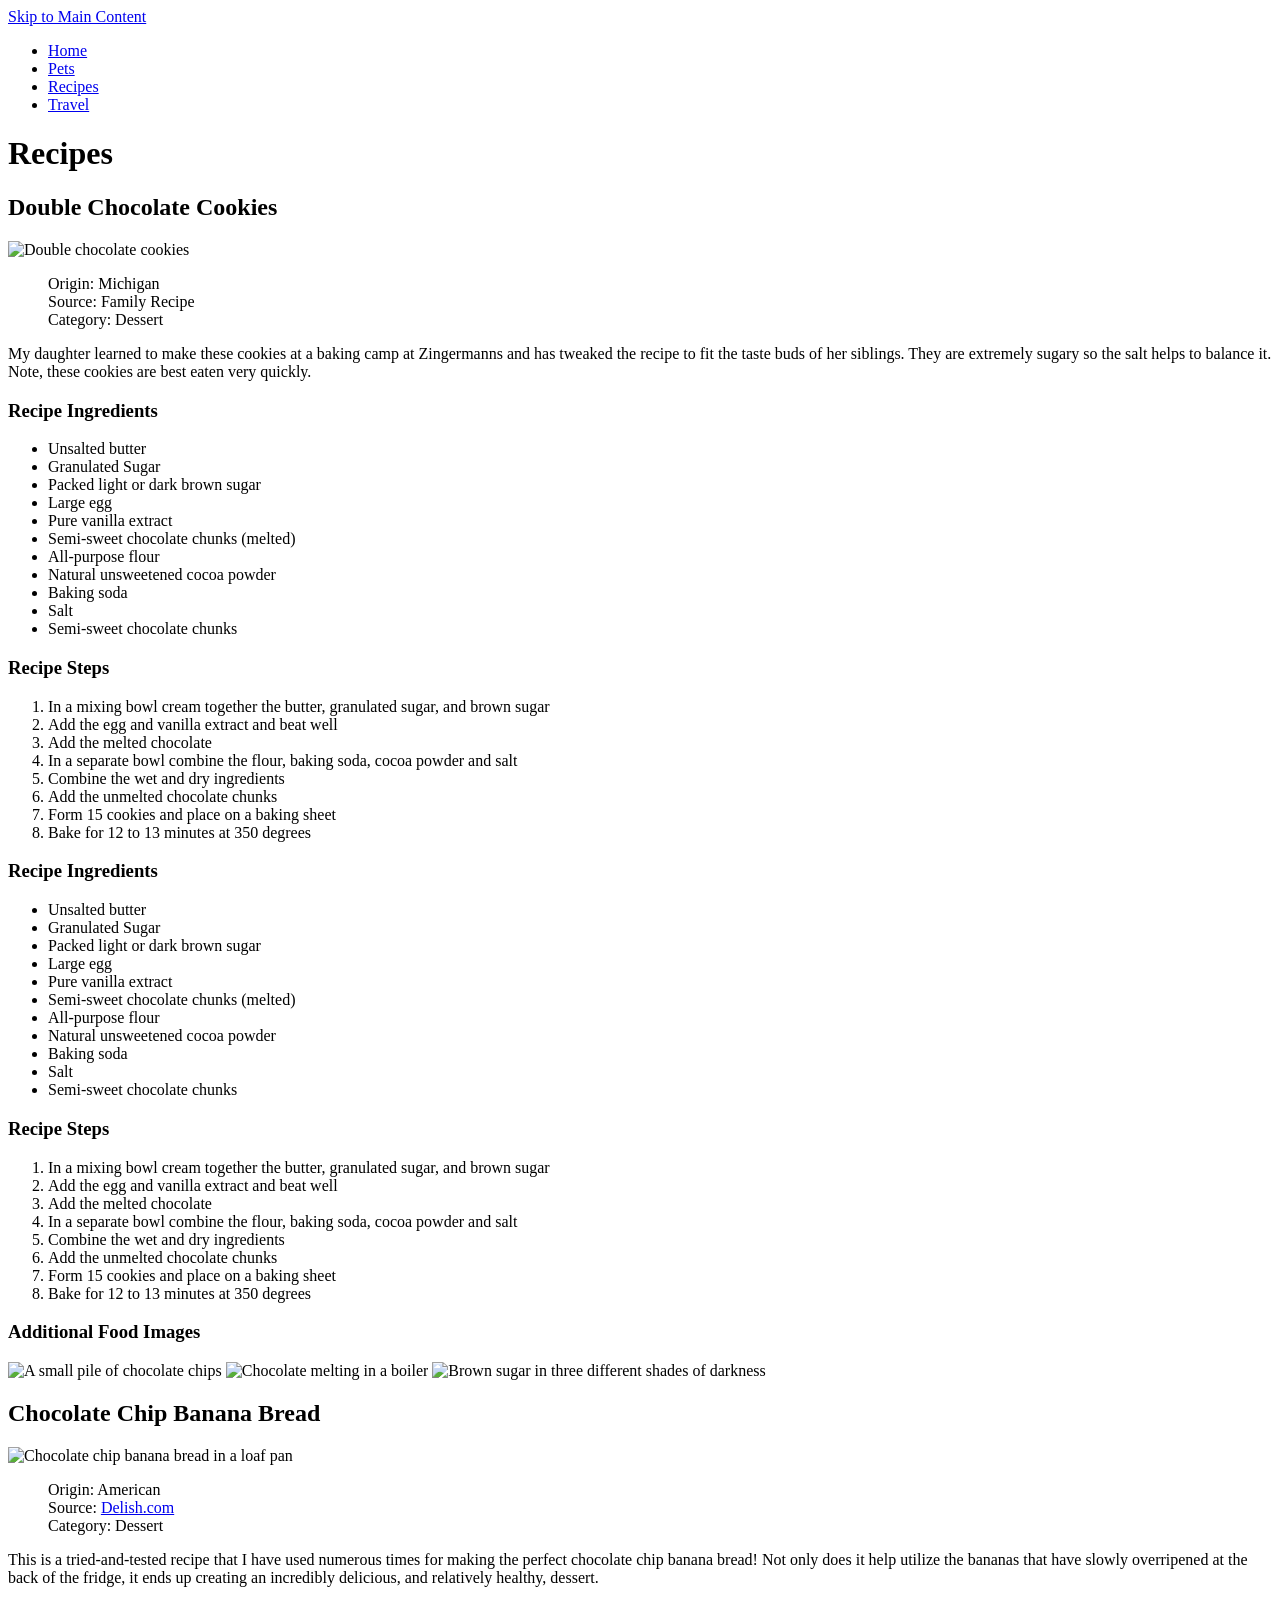
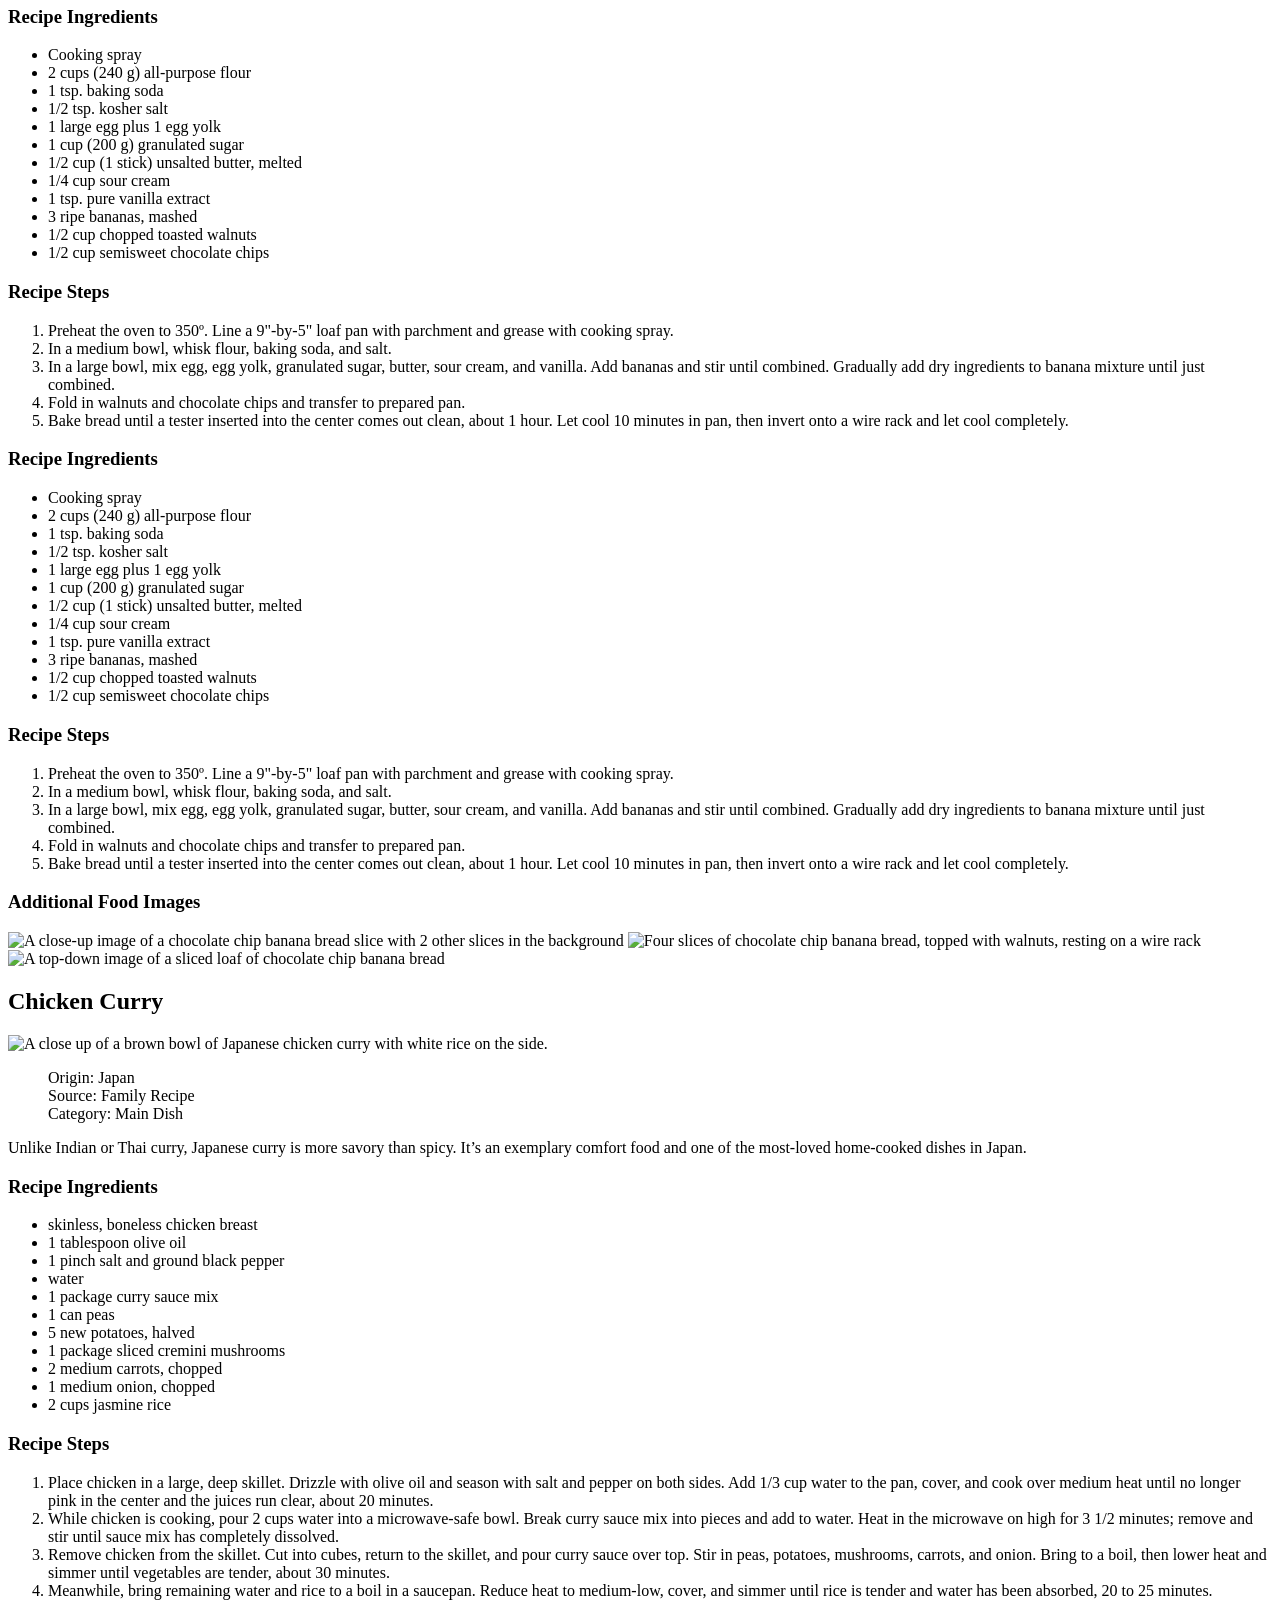
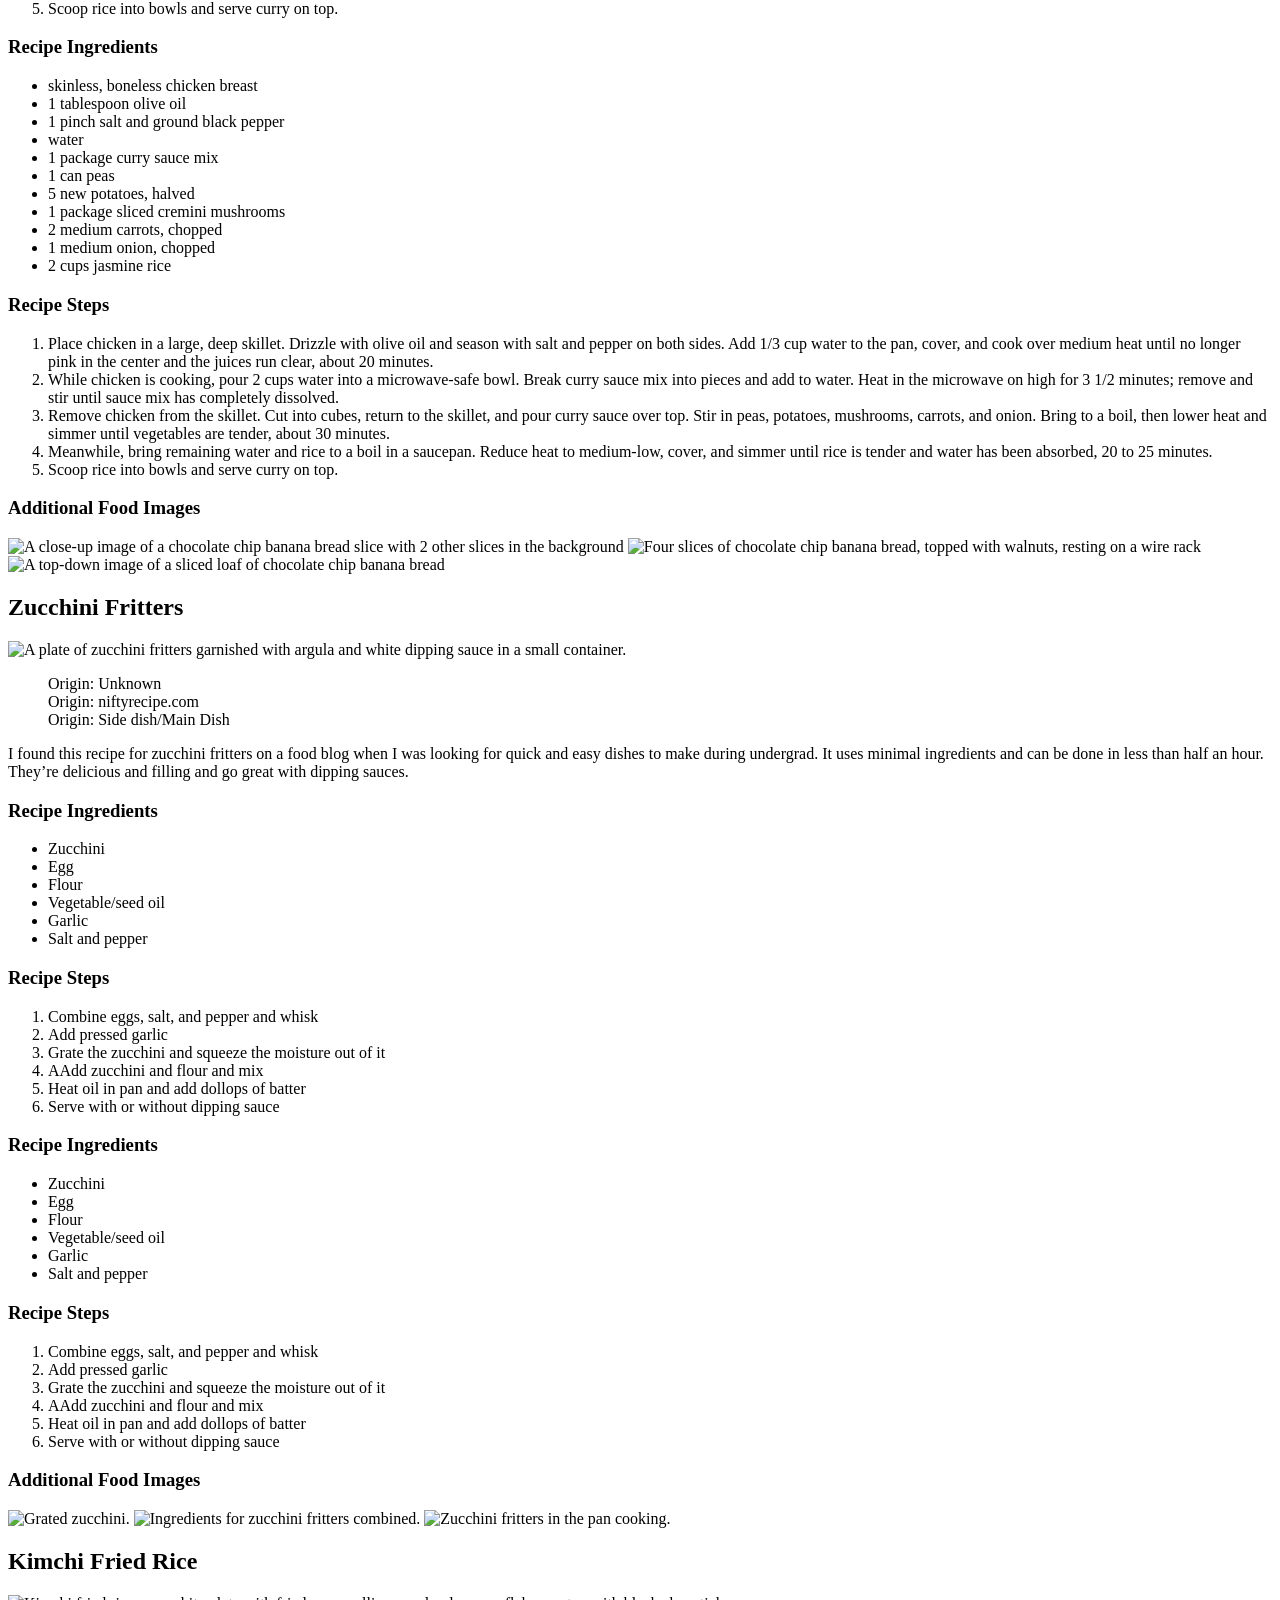
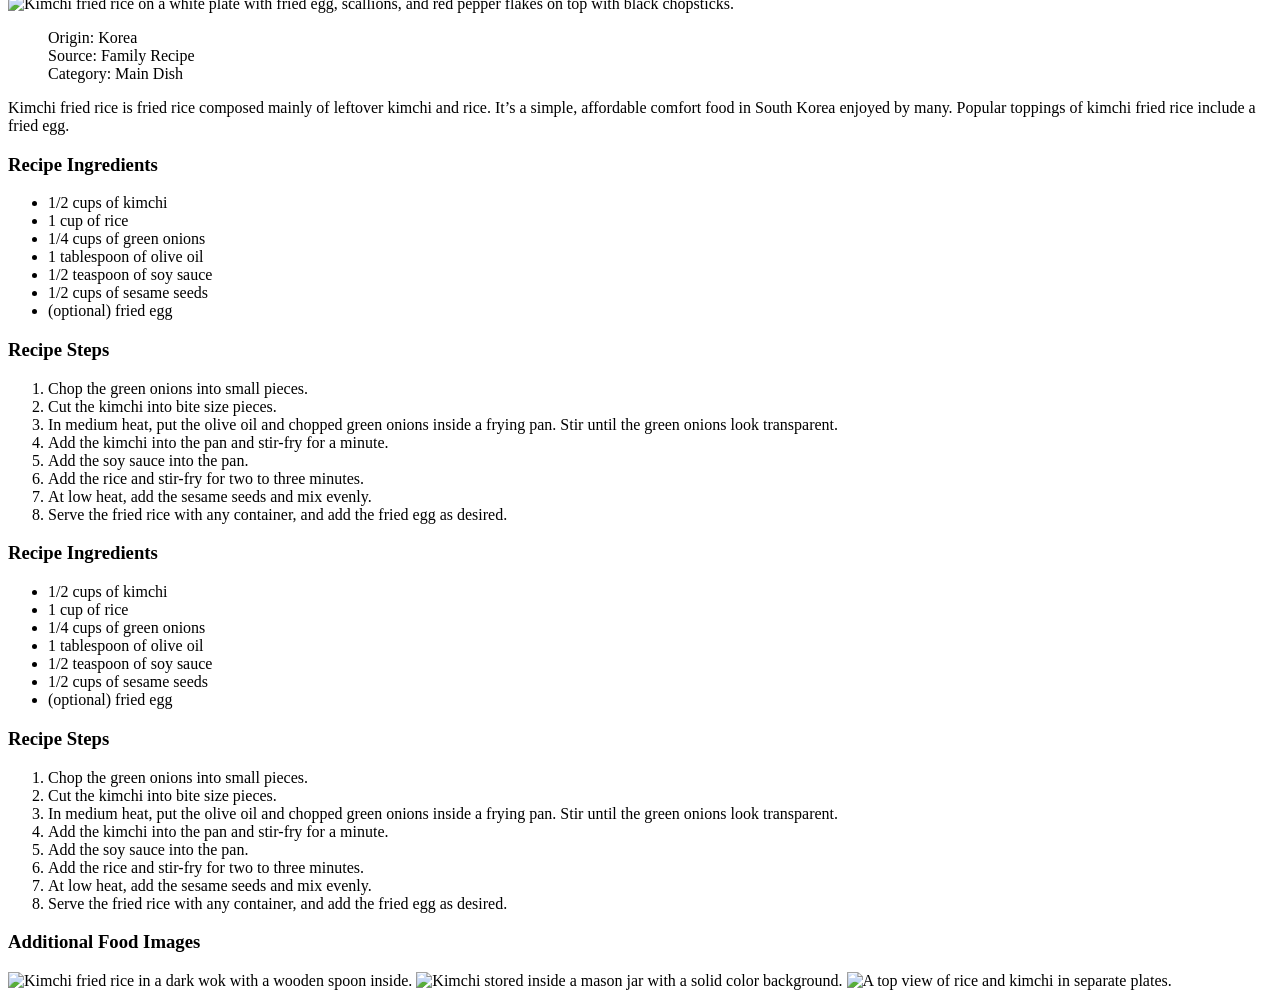
==== recipes.html @ 71171cfb "Add files via upload" ====
<!DOCTYPE html>
<html lang="en">
  <head>
    <meta charset="UTF-8" />
    <meta name="viewport" content="width=device-width, initial-scale=1.0" />
    <link rel="stylesheet" type="text/css" href="css/html5reset.css" />
    <link rel="stylesheet" type="text/css" href="css/style.css" />
    <title>Recipes</title>
  </head>
  <body>
    <header>
      <a href="#main-content" class="skip-link">Skip to Main Content</a>
      <nav>
        <ul>
          <li><a href="index.html">Home</a></li>
          <li><a href="pets.html">Pets</a></li>
          <li><a class="active" href="recipes.html">Recipes</a></li>
          <li><a href="travel.html">Travel</a></li>
        </ul>
      </nav>
      <h1>Recipes</h1>
    </header>

    <main id="main-content">
      <div>
        <h2>Double Chocolate Cookies</h2>
        <div class="about">
          <img
            class="center-image"
            src="images/double_chocolate_cookies.png"
            alt="Double chocolate cookies"
          />
          <ul class="food-about" style="list-style-type: none">
            <li><span class="bolded">Origin: </span> Michigan</li>
            <li><span class="bolded">Source: </span> Family Recipe</li>
            <li><span class="bolded">Category: </span> Dessert</li>
          </ul>
          <p>
            My daughter learned to make these cookies at a baking camp at
            Zingermanns and has tweaked the recipe to fit the taste buds of her
            siblings. They are extremely sugary so the salt helps to balance it.
            Note, these cookies are best eaten very quickly.
          </p>

          <div class="ingredients-desktop">
            <h3>Recipe Ingredients</h3>
            <ul class="ingredients">
              <li>Unsalted butter</li>
              <li>Granulated Sugar</li>
              <li>Packed light or dark brown sugar</li>
              <li>Large egg</li>
              <li>Pure vanilla extract</li>
              <li>Semi-sweet chocolate chunks (melted)</li>
              <li>All-purpose flour</li>
              <li>Natural unsweetened cocoa powder</li>
              <li>Baking soda</li>
              <li>Salt</li>
              <li>Semi-sweet chocolate chunks</li>
            </ul>
          </div>

          <div class="recipe-desktop">
            <h3>Recipe Steps</h3>
            <ol>
              <li>
                In a mixing bowl cream together the butter, granulated sugar,
                and brown sugar
              </li>
              <li>Add the egg and vanilla extract and beat well</li>
              <li>Add the melted chocolate</li>
              <li>
                In a separate bowl combine the flour, baking soda, cocoa powder
                and salt
              </li>
              <li>Combine the wet and dry ingredients</li>
              <li>Add the unmelted chocolate chunks</li>
              <li>Form 15 cookies and place on a baking sheet</li>
              <li>Bake for 12 to 13 minutes at 350 degrees</li>
            </ol>
          </div>
        </div>

        <div class="ingredients-mobile">
          <h3>Recipe Ingredients</h3>
          <ul class="ingredients">
            <li>Unsalted butter</li>
            <li>Granulated Sugar</li>
            <li>Packed light or dark brown sugar</li>
            <li>Large egg</li>
            <li>Pure vanilla extract</li>
            <li>Semi-sweet chocolate chunks (melted)</li>
            <li>All-purpose flour</li>
            <li>Natural unsweetened cocoa powder</li>
            <li>Baking soda</li>
            <li>Salt</li>
            <li>Semi-sweet chocolate chunks</li>
          </ul>
        </div>

        <div class="recipe-mobile">
          <h3>Recipe Steps</h3>
          <ol>
            <li>
              In a mixing bowl cream together the butter, granulated sugar, and
              brown sugar
            </li>
            <li>Add the egg and vanilla extract and beat well</li>
            <li>Add the melted chocolate</li>
            <li>
              In a separate bowl combine the flour, baking soda, cocoa powder
              and salt
            </li>
            <li>Combine the wet and dry ingredients</li>
            <li>Add the unmelted chocolate chunks</li>
            <li>Form 15 cookies and place on a baking sheet</li>
            <li>Bake for 12 to 13 minutes at 350 degrees</li>
          </ol>
        </div>

        <h3>Additional Food Images</h3>
        <div class="food-gallery" style="overflow-x: auto" tabindex="0">
          <img
            class="image-gallery"
            src="images/double_chocolate_chips.png"
            width="200"
            alt="A small pile of chocolate chips"
          />
          <img
            class="image-gallery"
            src="images/chocolate-d9ba778.webp"
            width="200"
            alt="Chocolate melting in a boiler"
          />
          <img
            class="image-gallery"
            src="images/Brown_sugar_examples.jpg"
            width="200"
            alt="Brown sugar in three different shades of darkness"
          />
        </div>
        <!-- Colleen van Lent -->
      </div>
      <div></div>
      <div></div>
      <div></div>
      <div></div>

      <div>
        <h2>Chocolate Chip Banana Bread</h2>
        <!-- <div class="f-about"> -->
        <div class="about">
          <img
            class="center-image"
            src="images/chocolate_chip_banana_bread.JPG"
            alt="Chocolate chip banana bread in a loaf pan"
          />
          <ul class="food-about" style="list-style-type: none">
            <li><span class="bolded">Origin:</span> American</li>
            <li>
              <span class="bolded">Source:</span>
              <a
                href="https://www.delish.com/cooking/recipe-ideas/a43369646/chocolate-chip-banana-bread-recipe/"
                >Delish.com</a
              >
            </li>
            <li><span class="bolded">Category:</span> Dessert</li>
          </ul>
          <p>
            This is a tried-and-tested recipe that I have used numerous times
            for making the perfect chocolate chip banana bread! Not only does it
            help utilize the bananas that have slowly overripened at the back of
            the fridge, it ends up creating an incredibly delicious, and
            relatively healthy, dessert.
          </p>
          <div class="ingredients-desktop">
            <h3>Recipe Ingredients</h3>
            <ul class="ingredients">
              <li>Cooking spray</li>
              <li>2 cups (240 g) all-purpose flour</li>
              <li>1 tsp. baking soda</li>
              <li>1/2 tsp. kosher salt</li>
              <li>1 large egg plus 1 egg yolk</li>
              <li>1 cup (200 g) granulated sugar</li>
              <li>1/2 cup (1 stick) unsalted butter, melted</li>
              <li>1/4 cup sour cream</li>
              <li>1 tsp. pure vanilla extract</li>
              <li>3 ripe bananas, mashed</li>
              <li>1/2 cup chopped toasted walnuts</li>
              <li>1/2 cup semisweet chocolate chips</li>
            </ul>
          </div>
          <div class="recipe-desktop">
            <h3>Recipe Steps</h3>
            <ol>
              <li>
                Preheat the oven to 350º. Line a 9"-by-5" loaf pan with
                parchment and grease with cooking spray.
              </li>
              <li>In a medium bowl, whisk flour, baking soda, and salt.</li>
              <li>
                In a large bowl, mix egg, egg yolk, granulated sugar, butter,
                sour cream, and vanilla. Add bananas and stir until combined.
                Gradually add dry ingredients to banana mixture until just
                combined.
              </li>
              <li>
                Fold in walnuts and chocolate chips and transfer to prepared
                pan.
              </li>
              <li>
                Bake bread until a tester inserted into the center comes out
                clean, about 1 hour. Let cool 10 minutes in pan, then invert
                onto a wire rack and let cool completely.
              </li>
            </ol>
          </div>
        </div>

        <div class="ingredients-mobile">
          <h3>Recipe Ingredients</h3>
          <ul class="ingredients">
            <li>Cooking spray</li>
            <li>2 cups (240 g) all-purpose flour</li>
            <li>1 tsp. baking soda</li>
            <li>1/2 tsp. kosher salt</li>
            <li>1 large egg plus 1 egg yolk</li>
            <li>1 cup (200 g) granulated sugar</li>
            <li>1/2 cup (1 stick) unsalted butter, melted</li>
            <li>1/4 cup sour cream</li>
            <li>1 tsp. pure vanilla extract</li>
            <li>3 ripe bananas, mashed</li>
            <li>1/2 cup chopped toasted walnuts</li>
            <li>1/2 cup semisweet chocolate chips</li>
          </ul>
        </div>

        <div class="recipe-mobile">
          <h3>Recipe Steps</h3>
          <ol>
            <li>
              Preheat the oven to 350º. Line a 9"-by-5" loaf pan with parchment
              and grease with cooking spray.
            </li>
            <li>In a medium bowl, whisk flour, baking soda, and salt.</li>
            <li>
              In a large bowl, mix egg, egg yolk, granulated sugar, butter, sour
              cream, and vanilla. Add bananas and stir until combined. Gradually
              add dry ingredients to banana mixture until just combined.
            </li>
            <li>
              Fold in walnuts and chocolate chips and transfer to prepared pan.
            </li>
            <li>
              Bake bread until a tester inserted into the center comes out
              clean, about 1 hour. Let cool 10 minutes in pan, then invert onto
              a wire rack and let cool completely.
            </li>
          </ol>
        </div>

        <h3>Additional Food Images</h3>
        <div class="food-gallery" style="overflow-x: auto" tabindex="0">
          <img
            class="image-gallery"
            src="images/Chocolate-Walnut-Banana-Bread-1.jpg"
            width="200"
            alt="A close-up image of a chocolate chip banana bread slice with 2 other slices in the background"
          />
          <img
            class="image-gallery"
            src="images/Chocolate-Chip-Banana-Bread-with-Walnuts-5.jpg"
            width="200"
            alt="Four slices of chocolate chip banana bread, topped with walnuts, resting on a wire rack"
          />
          <img
            class="image-gallery"
            src="images/fullsizeoutput_161-1617x2048.webp"
            width="200"
            alt="A top-down image of a sliced loaf of chocolate chip banana bread"
          />
        </div>
        <!-- Ibrahim Moazzam & Memuna Tariq -->
      </div>
      <div></div>
      <div></div>
      <div></div>
      <div></div>

      <div>
        <h2>Chicken Curry</h2>
        <!-- <div class="f-about"> -->
        <div class="about">
          <img
            class="center-image"
            src="images/Japanese_Chicken_Curry.jpg"
            width="400"
            alt="A close up of a brown bowl of Japanese chicken curry with white rice on the side."
          />
          <ul class="food-about" style="list-style-type: none">
            <li><span class="bolded">Origin: </span> Japan</li>
            <li><span class="bolded">Source: </span> Family Recipe</li>
            <li><span class="bolded">Category: </span> Main Dish</li>
          </ul>
          <p class="food-info">
            Unlike Indian or Thai curry, Japanese curry is more savory than
            spicy. It’s an exemplary comfort food and one of the most-loved
            home-cooked dishes in Japan.
          </p>
          <div class="ingredients-desktop">
            <h3>Recipe Ingredients</h3>
            <ul class="ingredients">
              <li>skinless, boneless chicken breast</li>
              <li>1 tablespoon olive oil</li>
              <li>1 pinch salt and ground black pepper</li>
              <li>water</li>
              <li>1 package curry sauce mix</li>
              <li>1 can peas</li>
              <li>5 new potatoes, halved</li>
              <li>1 package sliced cremini mushrooms</li>
              <li>2 medium carrots, chopped</li>
              <li>1 medium onion, chopped</li>
              <li>2 cups jasmine rice</li>
            </ul>
          </div>

          <div class="recipe-desktop">
            <h3>Recipe Steps</h3>
            <ol>
              <li>
                Place chicken in a large, deep skillet. Drizzle with olive oil
                and season with salt and pepper on both sides. Add 1/3 cup water
                to the pan, cover, and cook over medium heat until no longer
                pink in the center and the juices run clear, about 20 minutes.
              </li>
              <li>
                While chicken is cooking, pour 2 cups water into a
                microwave-safe bowl. Break curry sauce mix into pieces and add
                to water. Heat in the microwave on high for 3 1/2 minutes;
                remove and stir until sauce mix has completely dissolved.
              </li>
              <li>
                Remove chicken from the skillet. Cut into cubes, return to the
                skillet, and pour curry sauce over top. Stir in peas, potatoes,
                mushrooms, carrots, and onion. Bring to a boil, then lower heat
                and simmer until vegetables are tender, about 30 minutes.
              </li>
              <li>
                Meanwhile, bring remaining water and rice to a boil in a
                saucepan. Reduce heat to medium-low, cover, and simmer until
                rice is tender and water has been absorbed, 20 to 25 minutes.
              </li>
              <li>Scoop rice into bowls and serve curry on top.</li>
            </ol>
          </div>
        </div>

        <div class="ingredients-mobile">
          <h3>Recipe Ingredients</h3>
          <ul class="ingredients">
            <li>skinless, boneless chicken breast</li>
            <li>1 tablespoon olive oil</li>
            <li>1 pinch salt and ground black pepper</li>
            <li>water</li>
            <li>1 package curry sauce mix</li>
            <li>1 can peas</li>
            <li>5 new potatoes, halved</li>
            <li>1 package sliced cremini mushrooms</li>
            <li>2 medium carrots, chopped</li>
            <li>1 medium onion, chopped</li>
            <li>2 cups jasmine rice</li>
          </ul>
        </div>

        <div class="recipe-mobile">
          <h3>Recipe Steps</h3>
          <ol>
            <li>
              Place chicken in a large, deep skillet. Drizzle with olive oil and
              season with salt and pepper on both sides. Add 1/3 cup water to
              the pan, cover, and cook over medium heat until no longer pink in
              the center and the juices run clear, about 20 minutes.
            </li>
            <li>
              While chicken is cooking, pour 2 cups water into a microwave-safe
              bowl. Break curry sauce mix into pieces and add to water. Heat in
              the microwave on high for 3 1/2 minutes; remove and stir until
              sauce mix has completely dissolved.
            </li>
            <li>
              Remove chicken from the skillet. Cut into cubes, return to the
              skillet, and pour curry sauce over top. Stir in peas, potatoes,
              mushrooms, carrots, and onion. Bring to a boil, then lower heat
              and simmer until vegetables are tender, about 30 minutes.
            </li>
            <li>
              Meanwhile, bring remaining water and rice to a boil in a saucepan.
              Reduce heat to medium-low, cover, and simmer until rice is tender
              and water has been absorbed, 20 to 25 minutes.
            </li>
            <li>Scoop rice into bowls and serve curry on top.</li>
          </ol>
        </div>

        <h3>Additional Food Images</h3>
        <div class="food-gallery" style="overflow-x: auto" tabindex="0">
          <img
            class="image-gallery"
            src="images/curry_sauce.jpeg"
            width="200"
            alt="A close-up image of a chocolate chip banana bread slice with 2 other slices in the background"
          />
          <img
            class="image-gallery"
            src="images/raw_chicken_breast.jpeg"
            width="200"
            alt="Four slices of chocolate chip banana bread, topped with walnuts, resting on a wire rack"
          />
          <img
            class="image-gallery"
            src="images/rice.jpeg"
            width="200"
            alt="A top-down image of a sliced loaf of chocolate chip banana bread"
          />
        </div>
        <!-- Zhehong Wu -->
      </div>
      <div></div>
      <div></div>
      <div></div>
      <div></div>

      <div>
        <h2>Zucchini Fritters</h2>
        <div class="about">
          <img
            class="center-image"
            src="images/Zucchini_fritters_1.jpeg"
            width="400"
            alt="A plate of zucchini fritters garnished with argula and white dipping sauce in a small container."
          />
          <ul class="food-about" style="list-style-type: none">
            <li><span class="bolded">Origin: </span> Unknown</li>
            <li><span class="bolded">Origin: </span> niftyrecipe.com</li>
            <li><span class="bolded">Origin: </span> Side dish/Main Dish</li>
          </ul>
          <p>
            I found this recipe for zucchini fritters on a food blog when I was
            looking for quick and easy dishes to make during undergrad. It uses
            minimal ingredients and can be done in less than half an hour.
            They’re delicious and filling and go great with dipping sauces.
          </p>

          <div class="ingredients-desktop">
            <h3>Recipe Ingredients</h3>
            <ul class="ingredients">
              <li>Zucchini</li>
              <li>Egg</li>
              <li>Flour</li>
              <li>Vegetable/seed oil</li>
              <li>Garlic</li>
              <li>Salt and pepper</li>
            </ul>
          </div>
          <div>
            <div class="recipe-desktop">
              <h3>Recipe Steps</h3>
              <ol>
                <li>Combine eggs, salt, and pepper and whisk</li>
                <li>Add pressed garlic</li>
                <li>Grate the zucchini and squeeze the moisture out of it</li>
                <li>AAdd zucchini and flour and mix</li>
                <li>Heat oil in pan and add dollops of batter</li>
                <li>Serve with or without dipping sauce</li>
              </ol>
            </div>
          </div>
        </div>
        <div class="ingredients-mobile">
          <h3>Recipe Ingredients</h3>
          <ul class="ingredients">
            <li>Zucchini</li>
            <li>Egg</li>
            <li>Flour</li>
            <li>Vegetable/seed oil</li>
            <li>Garlic</li>
            <li>Salt and pepper</li>
          </ul>
        </div>
        <div class="recipe-mobile">
          <h3>Recipe Steps</h3>
          <ol>
            <li>Combine eggs, salt, and pepper and whisk</li>
            <li>Add pressed garlic</li>
            <li>Grate the zucchini and squeeze the moisture out of it</li>
            <li>AAdd zucchini and flour and mix</li>
            <li>Heat oil in pan and add dollops of batter</li>
            <li>Serve with or without dipping sauce</li>
          </ol>
        </div>
        <h3>Additional Food Images</h3>
        <div class="food-gallery" style="overflow-x: auto" tabindex="0">
          <img
            class="image-gallery"
            src="images/Zucchini_fritters_2.jpeg"
            width="200"
            alt="Grated zucchini."
          />
          <img
            class="image-gallery"
            src="images/Zucchini_fritters_3.jpeg"
            width="200"
            alt="Ingredients for zucchini fritters combined."
          />
          <img
            class="image-gallery"
            src="images/Zucchini_fritters_4.jpg"
            width="200"
            alt="Zucchini fritters in the pan cooking."
          />
        </div>
        <!-- Nicole Choi -->
      </div>
      <div></div>
      <div></div>
      <div></div>
      <div></div>

      <div>
        <h2>Kimchi Fried Rice</h2>
        <div class="about">
          <img
            class="center-image"
            src="images/Kimchi-Fried-Rice-Recipe4.jpg"
            width="400"
            alt="Kimchi fried rice on a white plate with fried egg, scallions, and red pepper flakes on top with black chopsticks."
          />
          <ul class="food-about" style="list-style-type: none">
            <li><span class="bolded">Origin:</span> Korea</li>
            <li><span class="bolded">Source: </span> Family Recipe</li>
            <li><span class="bolded">Category: </span> Main Dish</li>
          </ul>
          <p>
            Kimchi fried rice is fried rice composed mainly of leftover kimchi
            and rice. It’s a simple, affordable comfort food in South Korea
            enjoyed by many. Popular toppings of kimchi fried rice include a
            fried egg.
          </p>
          <!-- <div class="about"> -->
          <div class="ingredients-desktop">
            <h3>Recipe Ingredients</h3>
            <ul class="ingredients">
              <li>1/2 cups of kimchi</li>
              <li>1 cup of rice</li>
              <li>1/4 cups of green onions</li>
              <li>1 tablespoon of olive oil</li>
              <li>1/2 teaspoon of soy sauce</li>
              <li>1/2 cups of sesame seeds</li>
              <li>(optional) fried egg</li>
            </ul>
          </div>
          <div class="recipe-desktop">
            <h3>Recipe Steps</h3>
            <ol>
              <li>Chop the green onions into small pieces.</li>
              <li>Cut the kimchi into bite size pieces.</li>
              <li>
                In medium heat, put the olive oil and chopped green onions
                inside a frying pan. Stir until the green onions look
                transparent.
              </li>
              <li>Add the kimchi into the pan and stir-fry for a minute.</li>
              <li>Add the soy sauce into the pan.</li>
              <li>Add the rice and stir-fry for two to three minutes.</li>
              <li>At low heat, add the sesame seeds and mix evenly.</li>
              <li>
                Serve the fried rice with any container, and add the fried egg
                as desired.
              </li>
            </ol>
          </div>
          <!-- </div> -->
        </div>
        <div class="ingredients-mobile">
          <h3>Recipe Ingredients</h3>
          <ul class="ingredients">
            <li>1/2 cups of kimchi</li>
            <li>1 cup of rice</li>
            <li>1/4 cups of green onions</li>
            <li>1 tablespoon of olive oil</li>
            <li>1/2 teaspoon of soy sauce</li>
            <li>1/2 cups of sesame seeds</li>
            <li>(optional) fried egg</li>
          </ul>
        </div>
        <div class="recipe-mobile">
          <h3>Recipe Steps</h3>
          <ol>
            <li>Chop the green onions into small pieces.</li>
            <li>Cut the kimchi into bite size pieces.</li>
            <li>
              In medium heat, put the olive oil and chopped green onions inside
              a frying pan. Stir until the green onions look transparent.
            </li>
            <li>Add the kimchi into the pan and stir-fry for a minute.</li>
            <li>Add the soy sauce into the pan.</li>
            <li>Add the rice and stir-fry for two to three minutes.</li>
            <li>At low heat, add the sesame seeds and mix evenly.</li>
            <li>
              Serve the fried rice with any container, and add the fried egg as
              desired.
            </li>
          </ol>
        </div>

        <h3>Additional Food Images</h3>
        <div class="food-gallery" style="overflow-x: auto" tabindex="0">
          <img
            class="image-gallery"
            src="images/Kimchi-Fried-Rice-STEP3.jpg"
            width="400"
            alt="Kimchi fried rice in a dark wok with a wooden spoon inside."
          />
          <img
            class="image-gallery"
            src="images/how-to-make-kimchi-281.webp"
            width="400"
            alt="Kimchi stored inside a mason jar with a solid color background."
          />
          <img
            class="image-gallery"
            src="images/kimchi-is-usually-served-with-rice-1681750628.jpg"
            width="400"
            alt="A top view of rice and kimchi in separate plates."
          />
        </div>
        <!-- Nicole Choi -->
      </div>
      <div></div>
      <div></div>
      <div></div>
      <div></div>
    </main>
  </body>
</html>
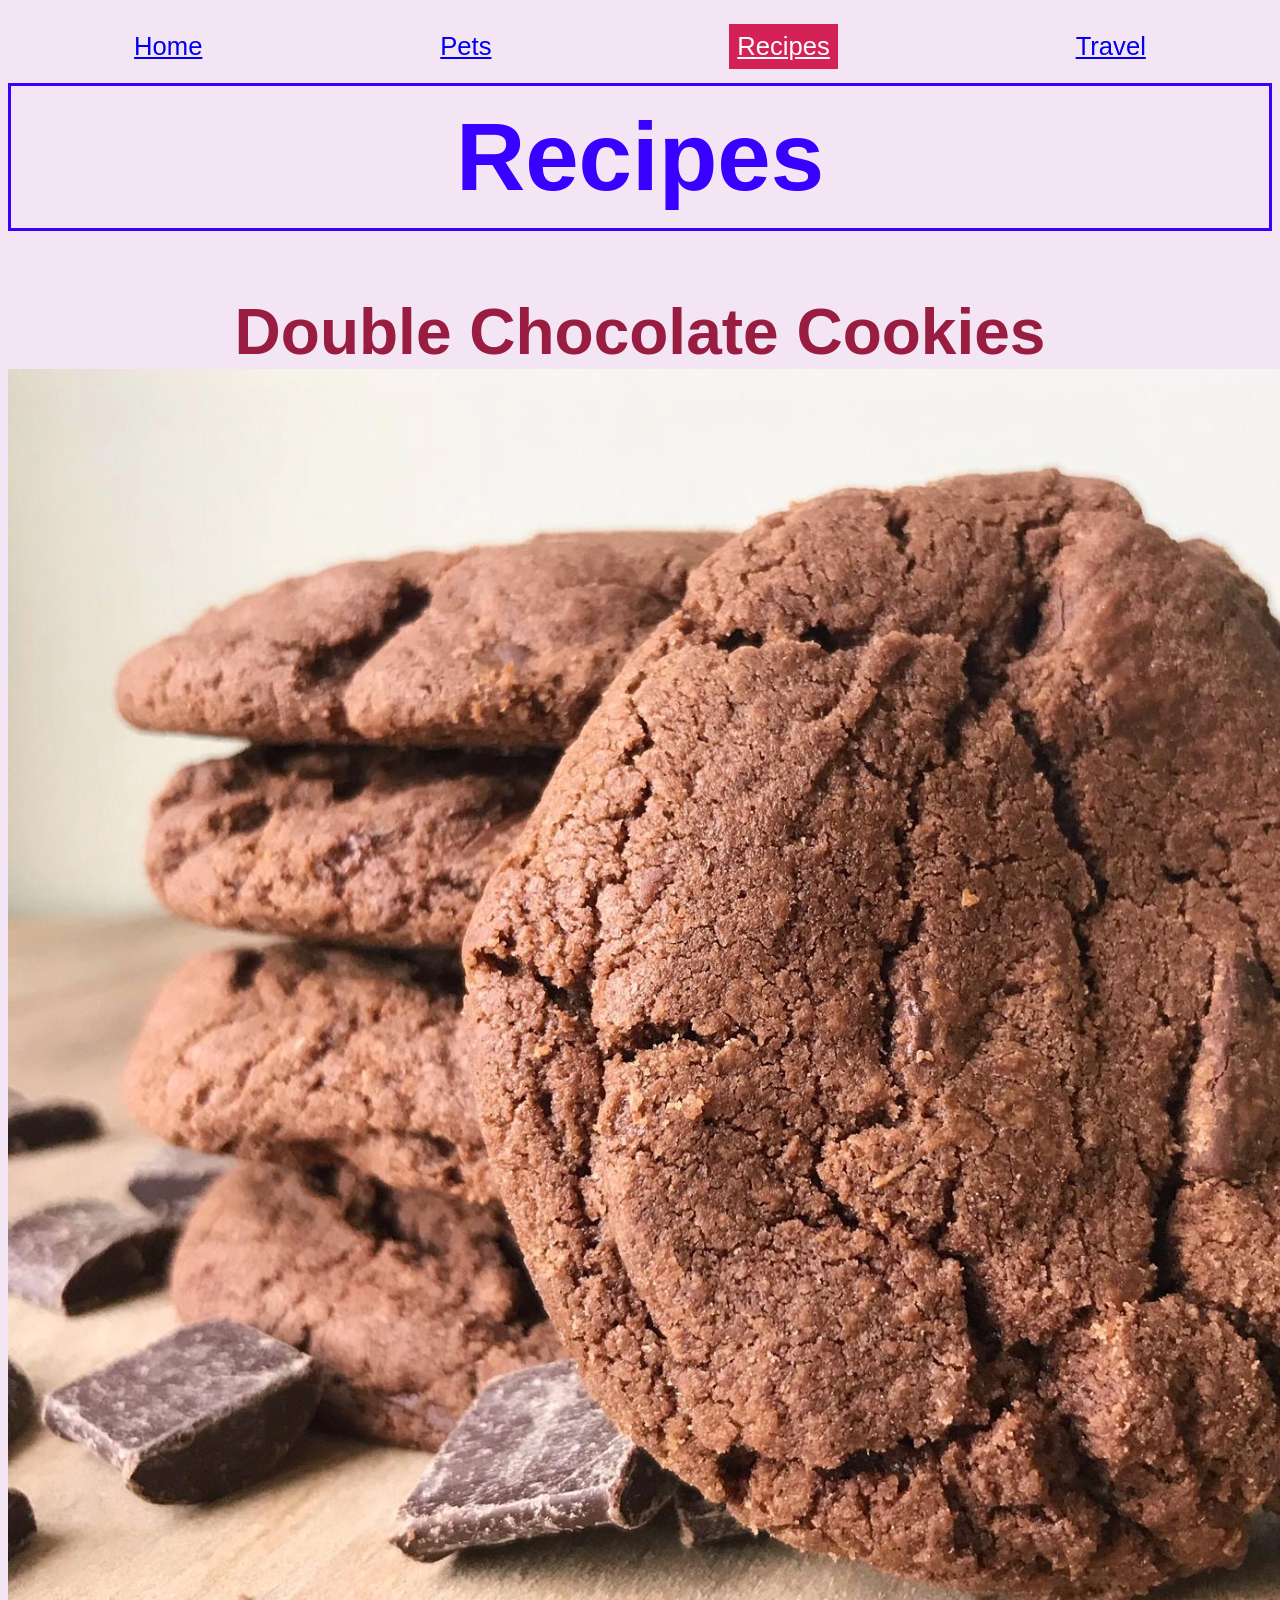
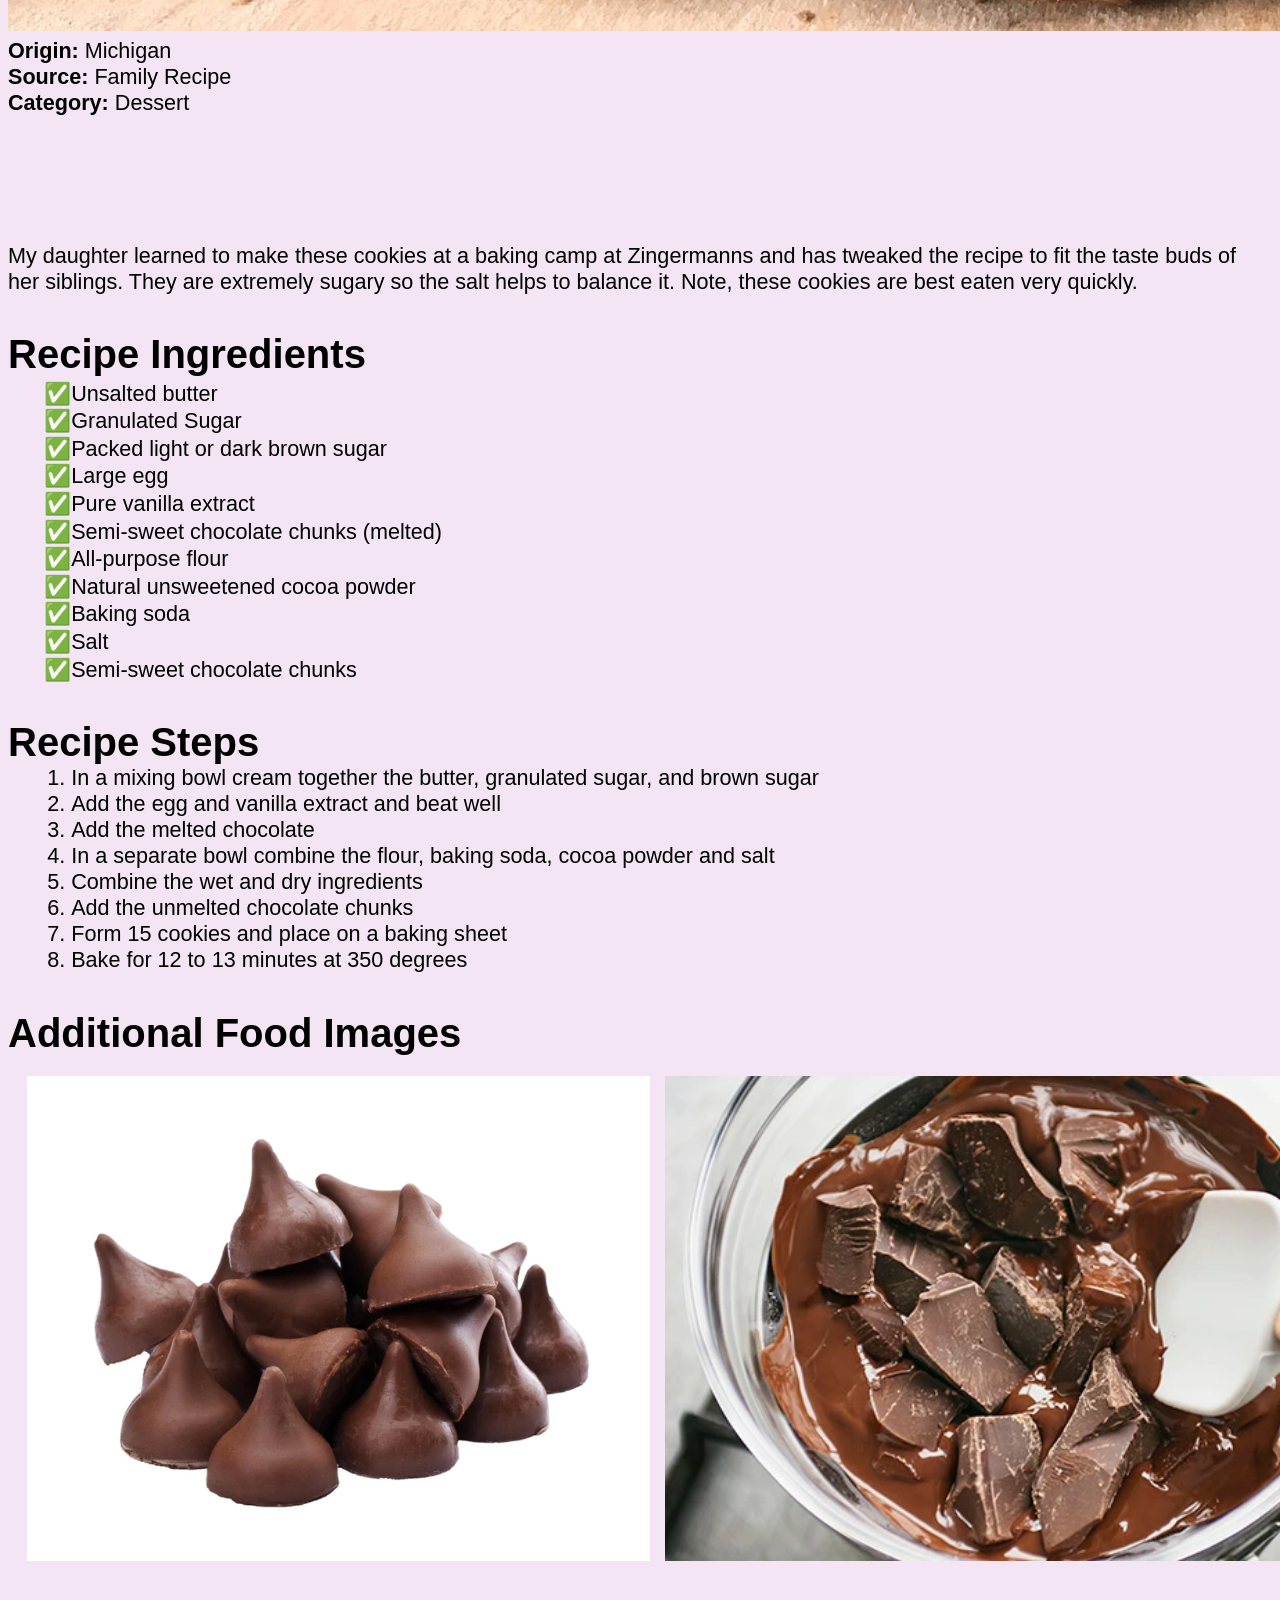
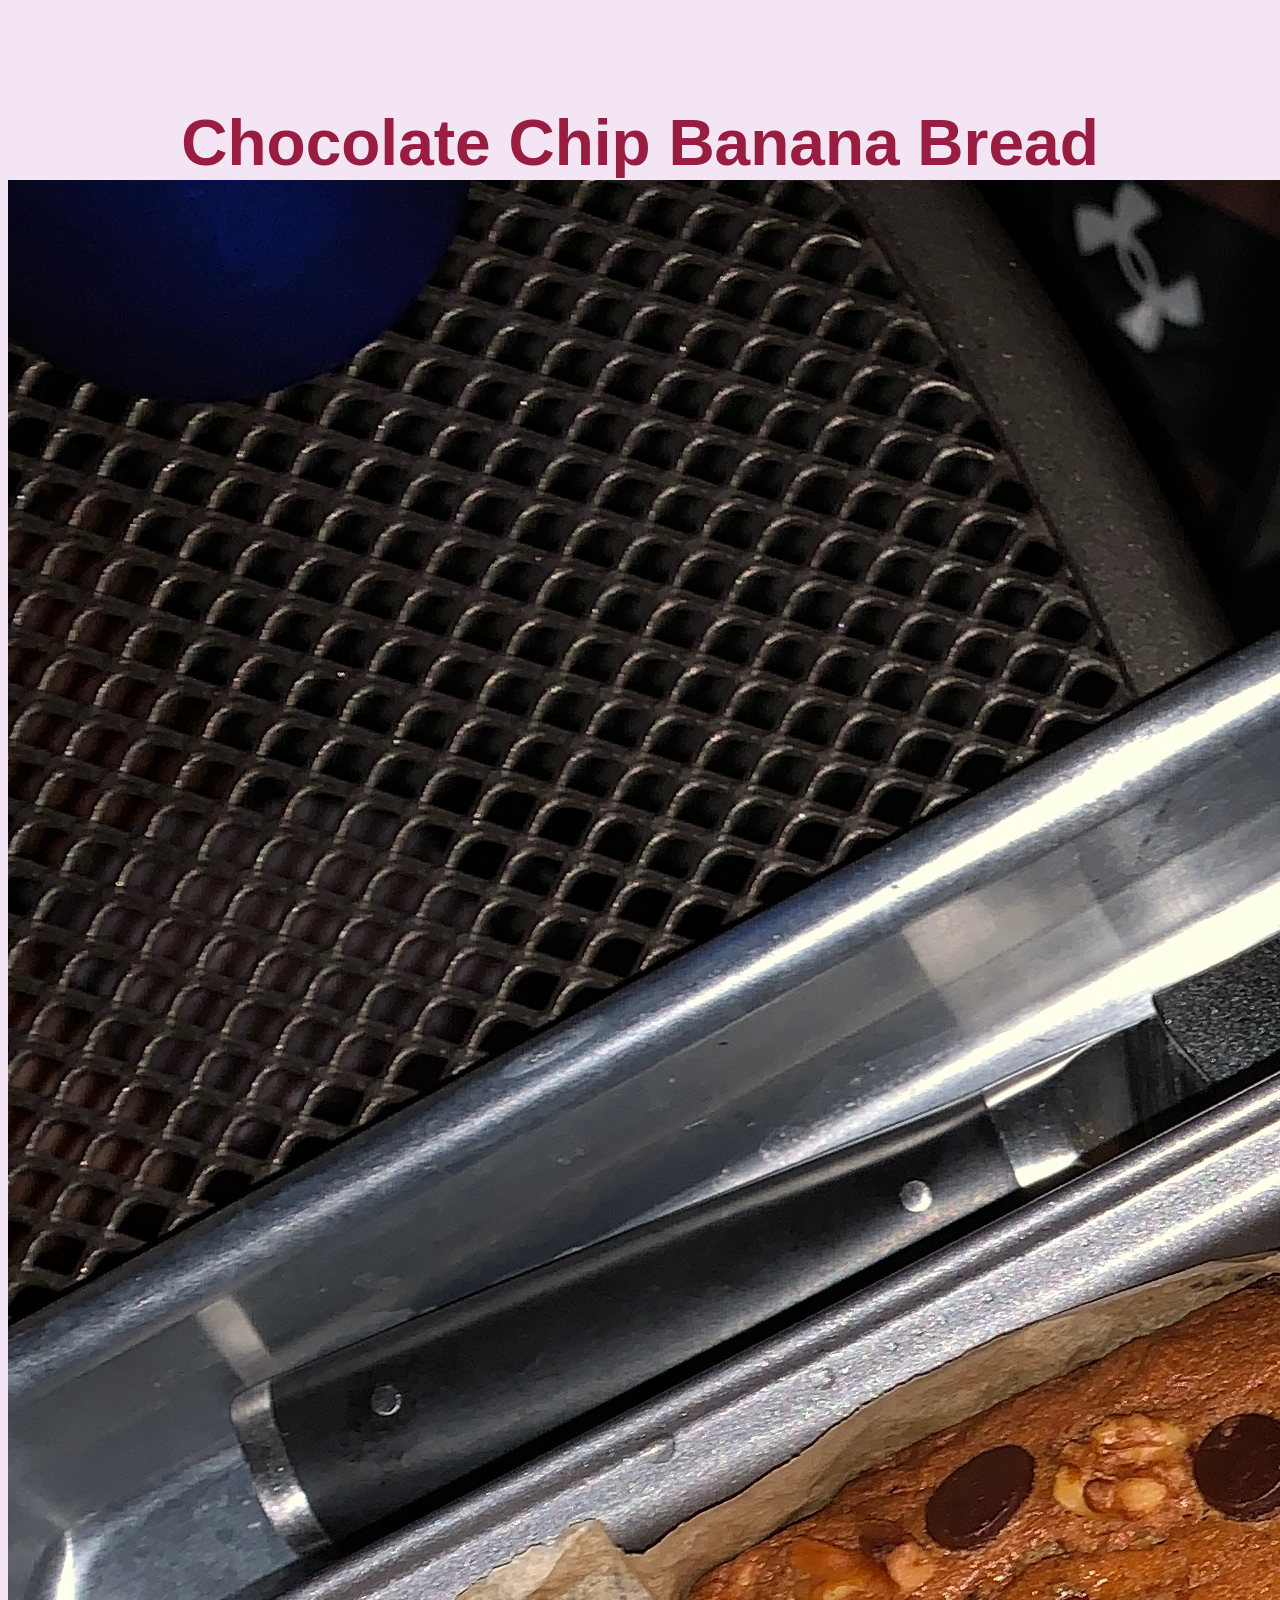
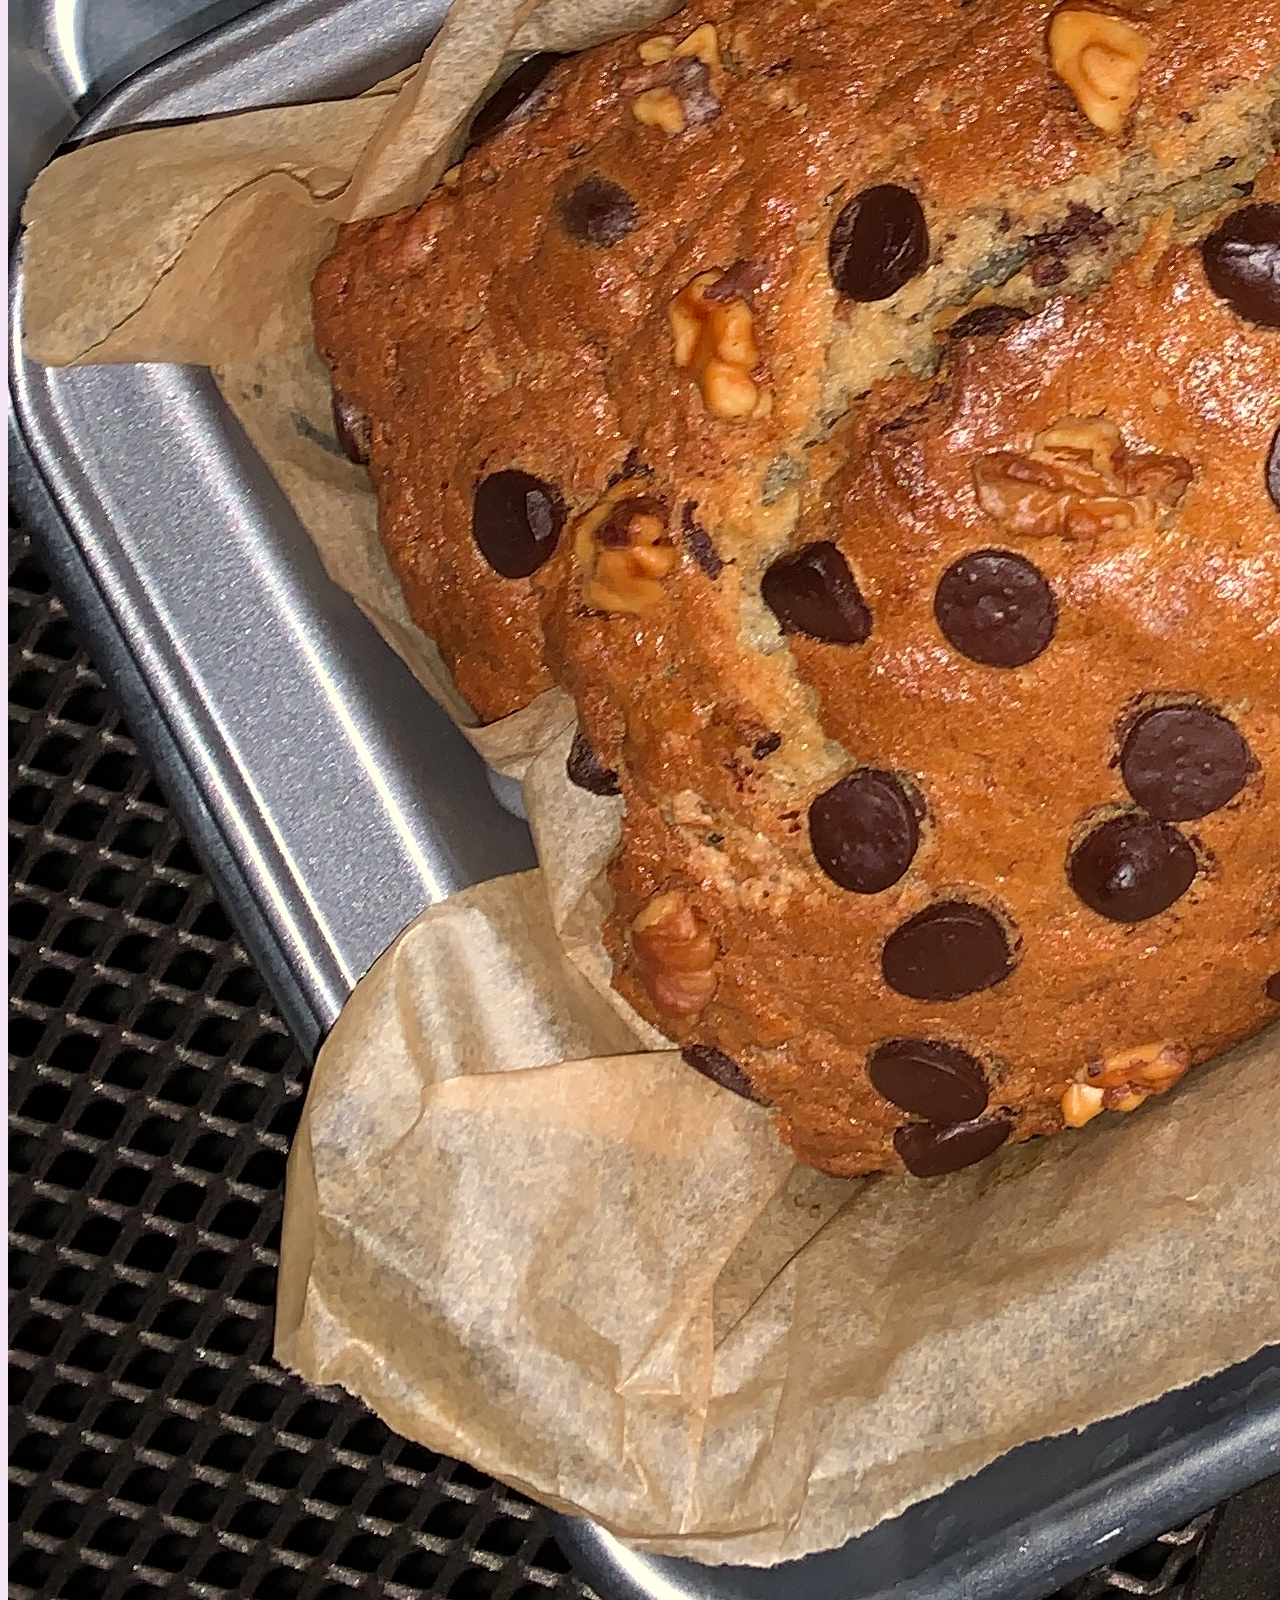
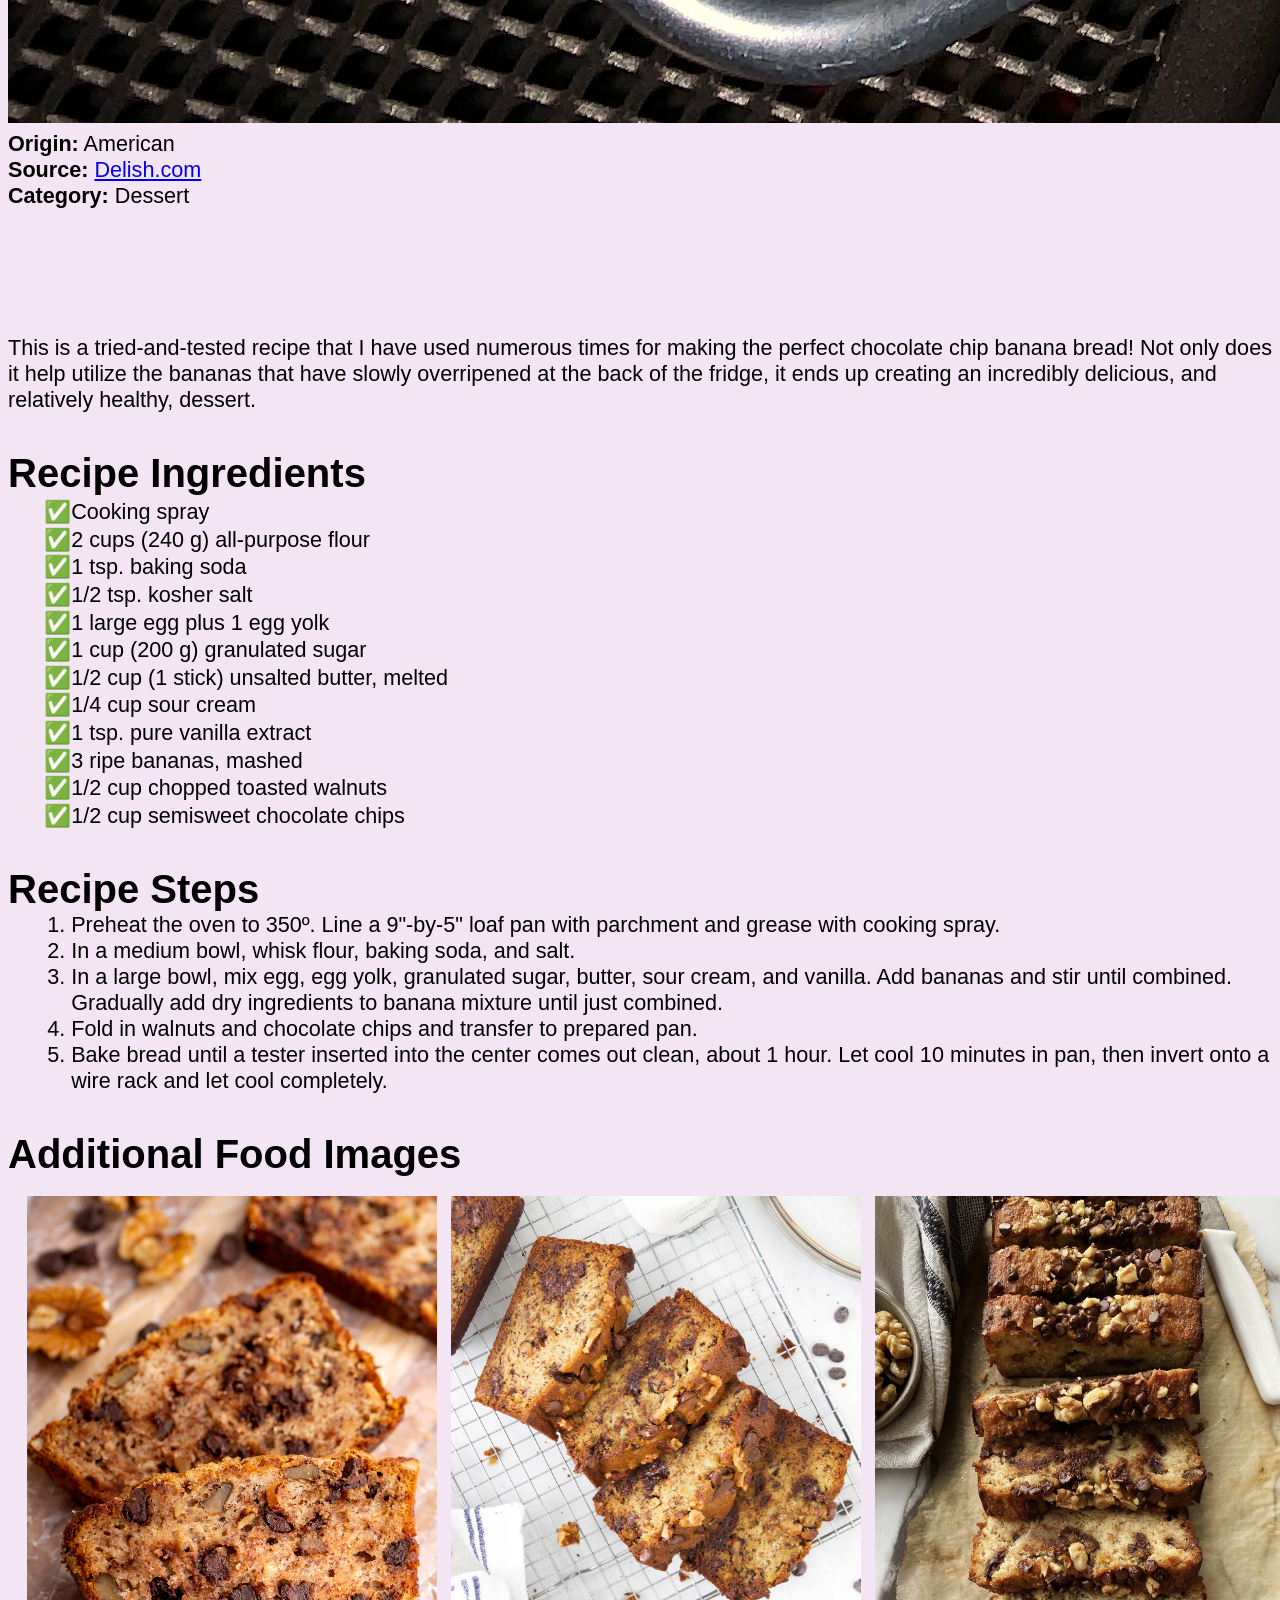
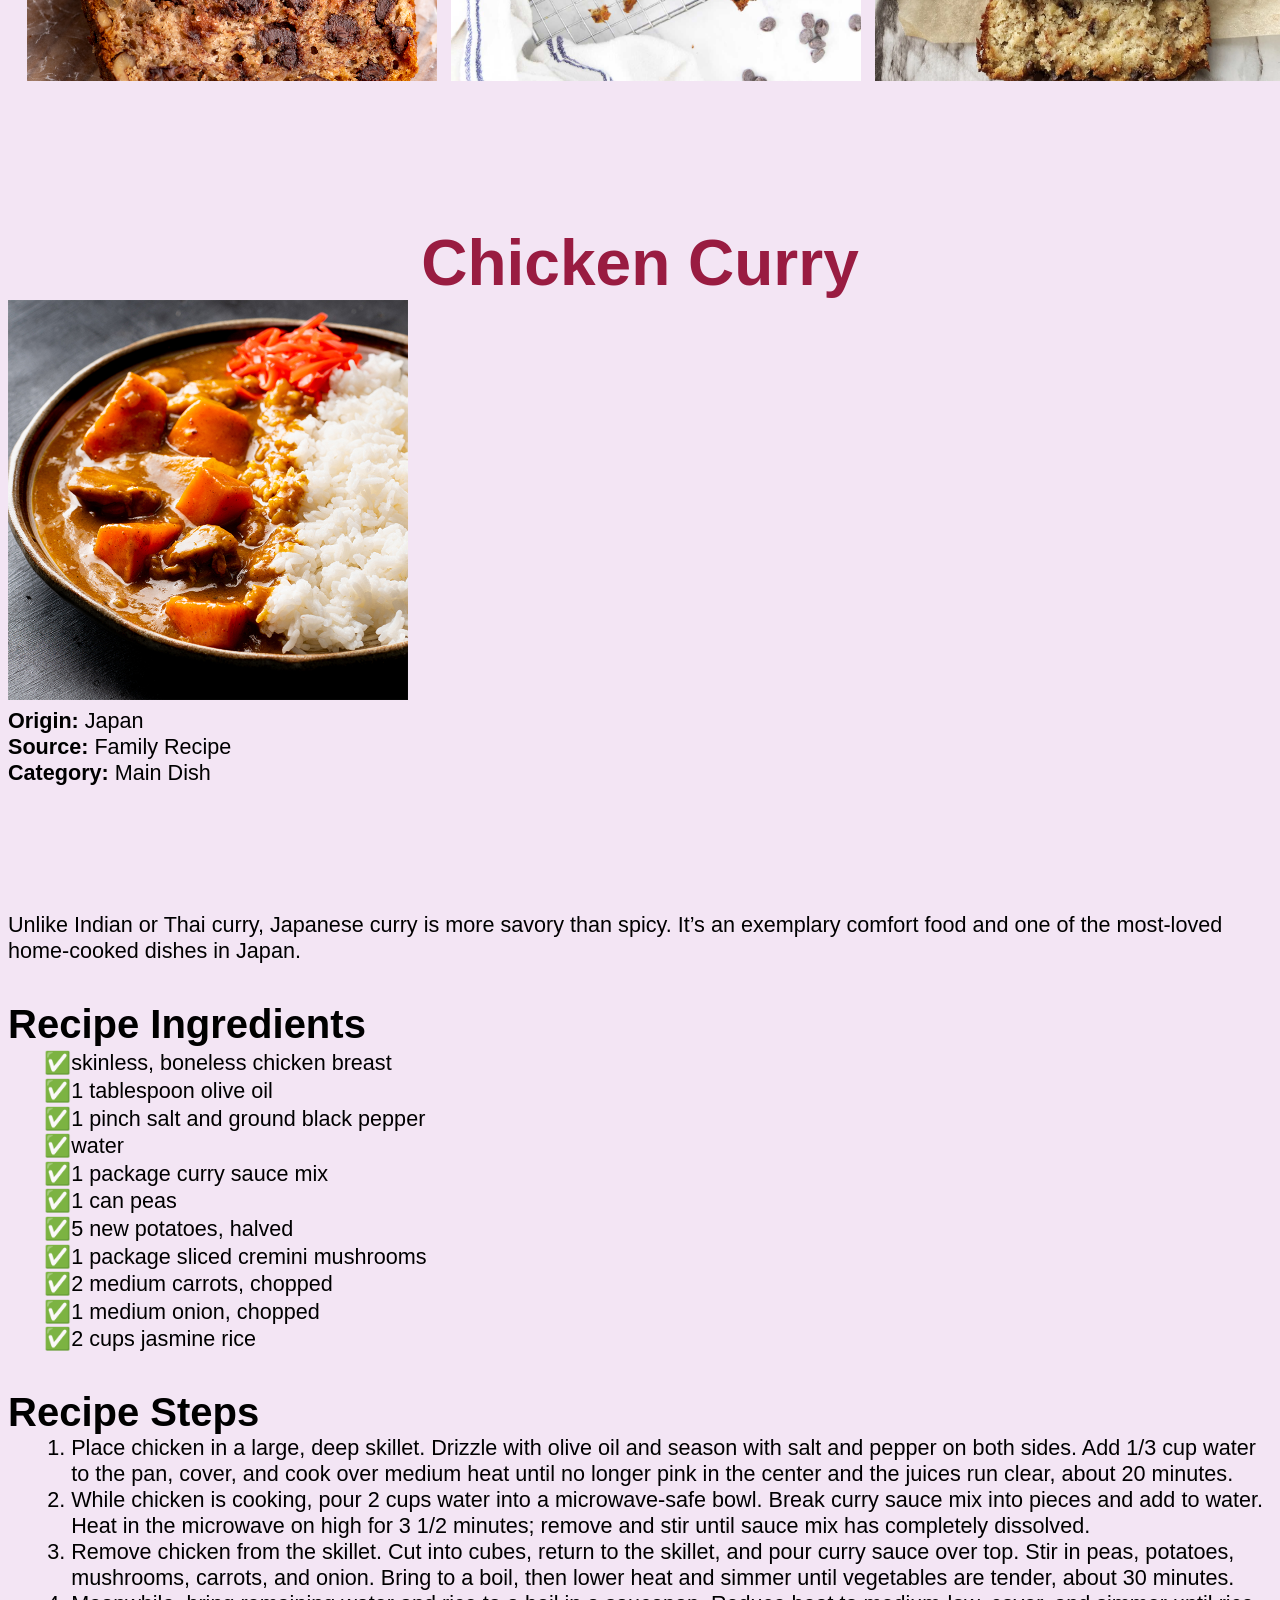
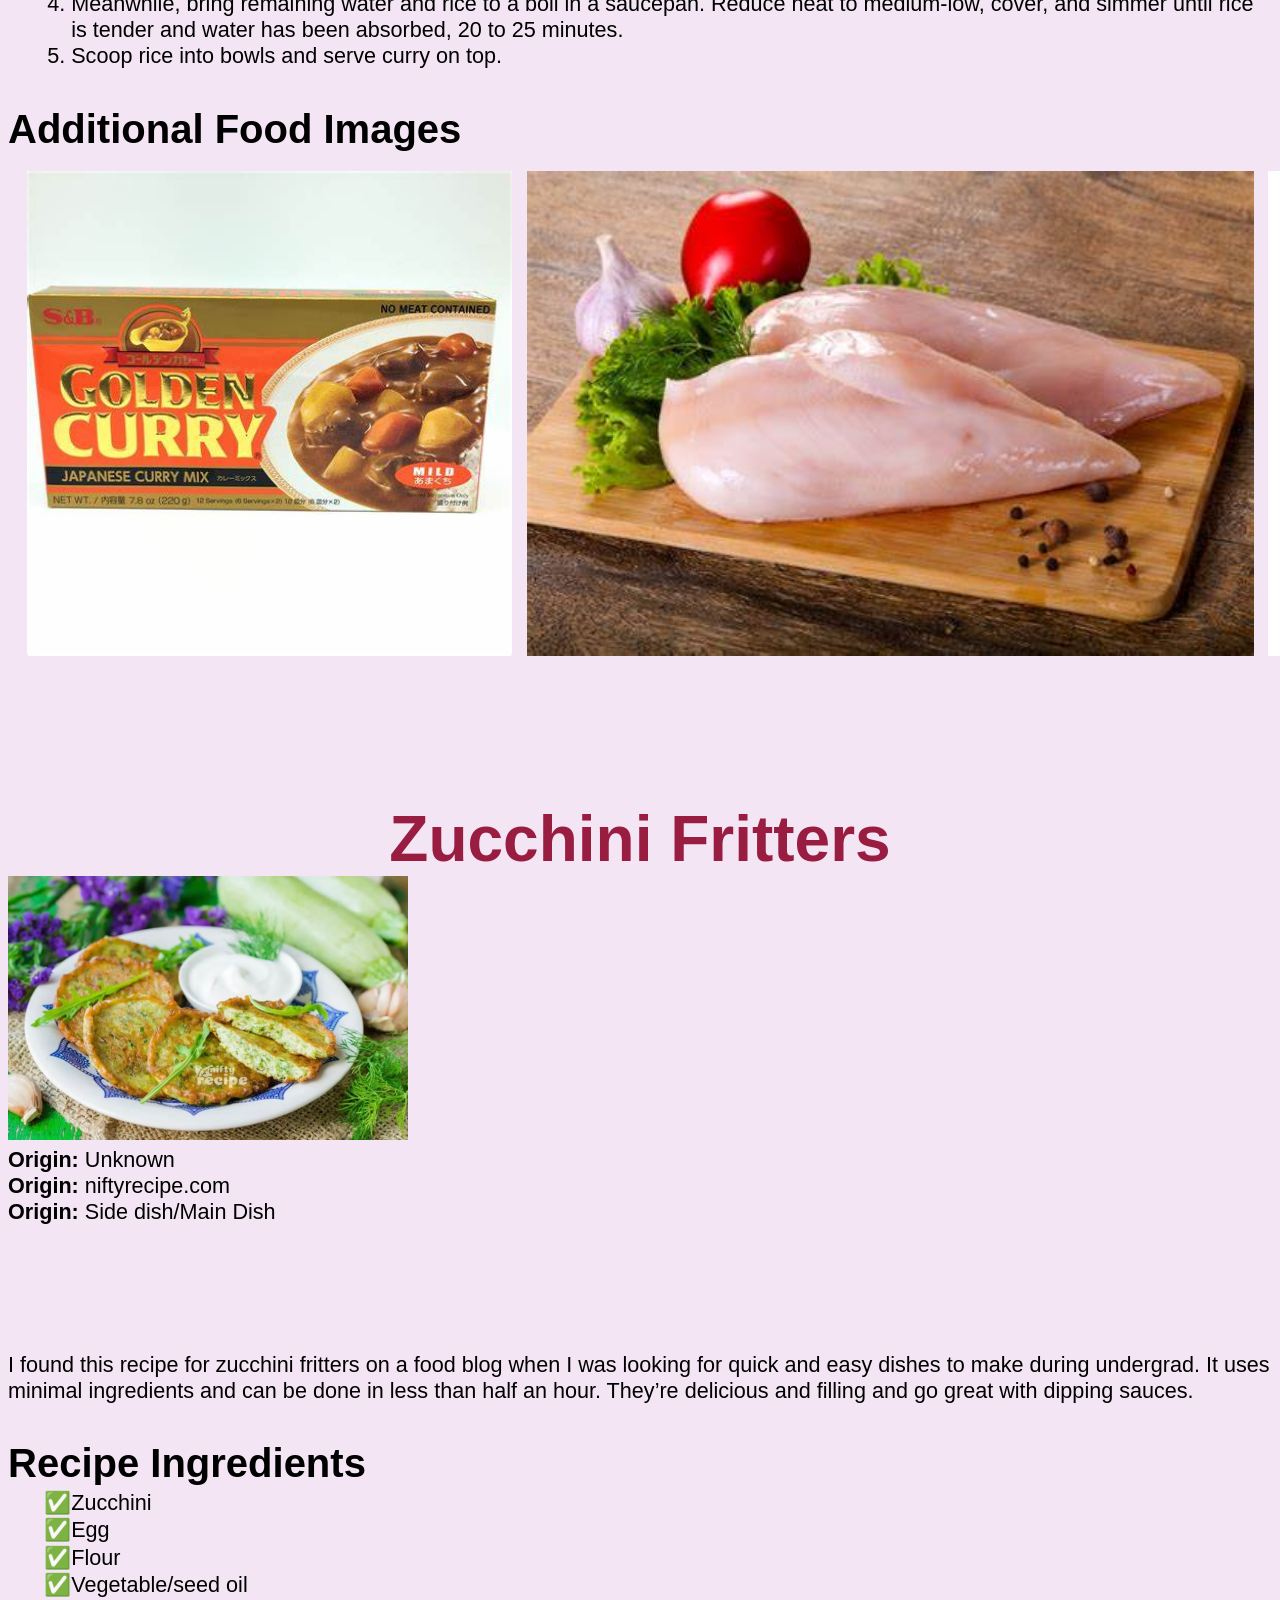
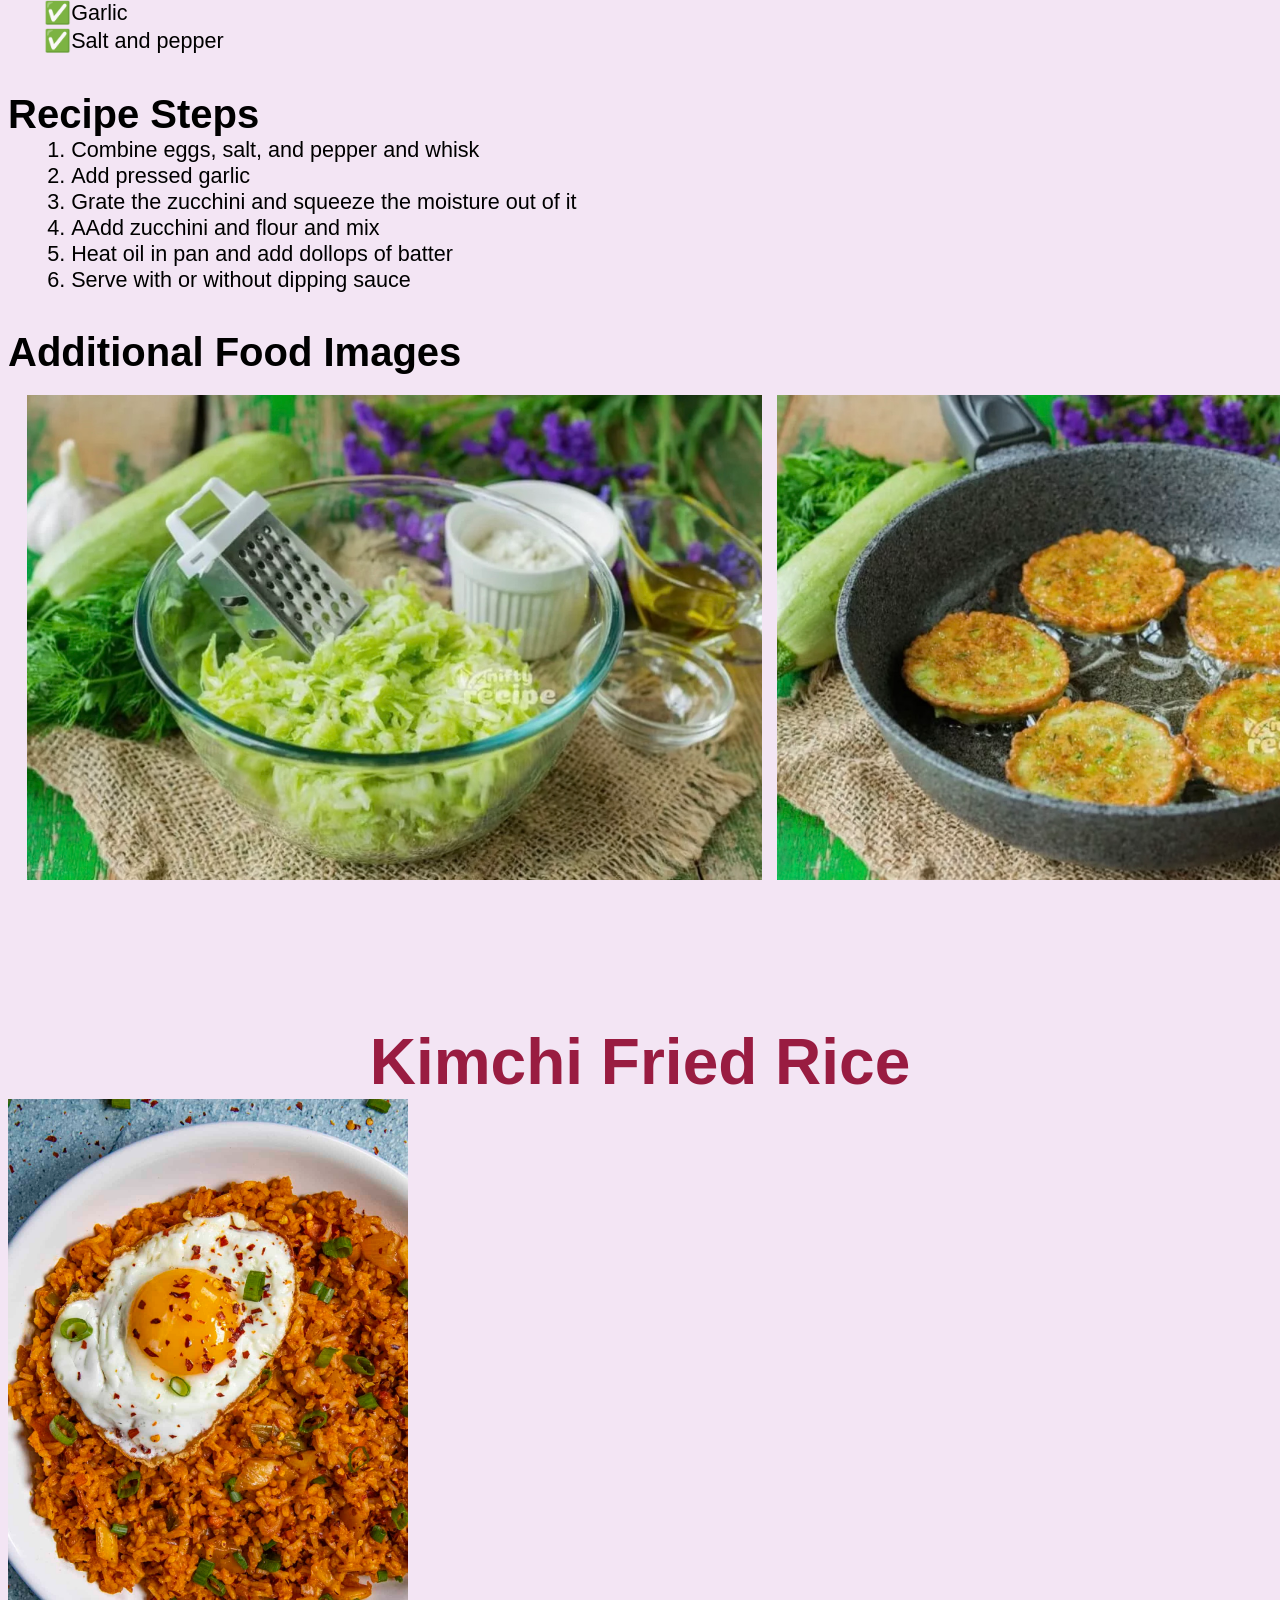
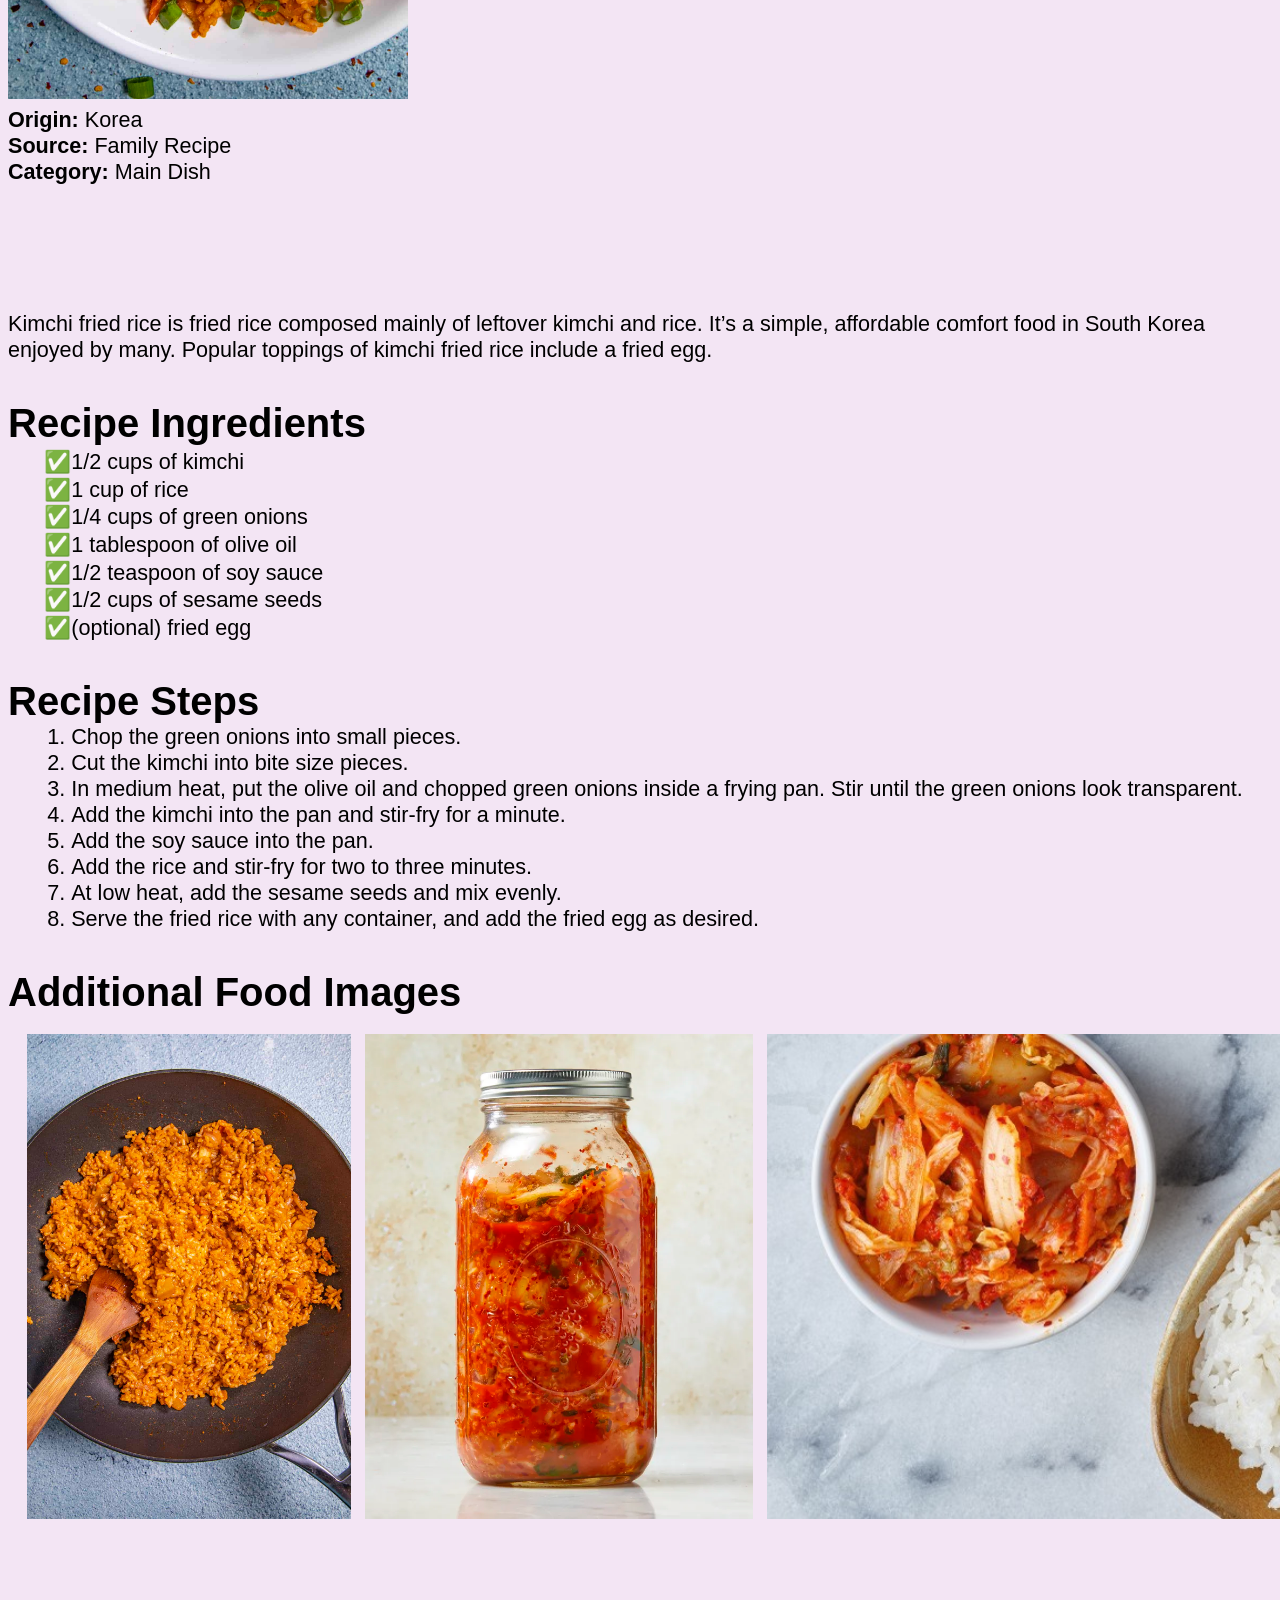
==== commit 4b2b3e4d: "Add files via upload" ====
--- a/recipes.html
+++ b/recipes.html
@@ -24,9 +24,9 @@
     <main id="main-content">
       <div>
         <h2>Double Chocolate Cookies</h2>
-        <div class="about">
-          <img
-            class="center-image"
+        <div class="recipes-about">
+          <img
+            class="center-image-food"
             src="images/double_chocolate_cookies.png"
             alt="Double chocolate cookies"
           />
@@ -148,9 +148,9 @@
       <div>
         <h2>Chocolate Chip Banana Bread</h2>
         <!-- <div class="f-about"> -->
-        <div class="about">
-          <img
-            class="center-image"
+        <div class="recipes-about">
+          <img
+            class="center-image-food"
             src="images/chocolate_chip_banana_bread.JPG"
             alt="Chocolate chip banana bread in a loaf pan"
           />
@@ -289,9 +289,9 @@
       <div>
         <h2>Chicken Curry</h2>
         <!-- <div class="f-about"> -->
-        <div class="about">
-          <img
-            class="center-image"
+        <div class="recipes-about">
+          <img
+            class="center-image-food"
             src="images/Japanese_Chicken_Curry.jpg"
             width="400"
             alt="A close up of a brown bowl of Japanese chicken curry with white rice on the side."
@@ -431,9 +431,9 @@
 
       <div>
         <h2>Zucchini Fritters</h2>
-        <div class="about">
-          <img
-            class="center-image"
+        <div class="recipes-about">
+          <img
+            class="center-image-food"
             src="images/Zucchini_fritters_1.jpeg"
             width="400"
             alt="A plate of zucchini fritters garnished with argula and white dipping sauce in a small container."
@@ -527,9 +527,9 @@
 
       <div>
         <h2>Kimchi Fried Rice</h2>
-        <div class="about">
-          <img
-            class="center-image"
+        <div class="recipes-about">
+          <img
+            class="center-image-food"
             src="images/Kimchi-Fried-Rice-Recipe4.jpg"
             width="400"
             alt="Kimchi fried rice on a white plate with fried egg, scallions, and red pepper flakes on top with black chopsticks."
--- a/css/style.css
+++ b/css/style.css
@@ -0,0 +1,420 @@
+body {
+    background-color: #f3e5f4;
+    font-family: "PT Sans", Arial, Helvetica, sans-serif;
+    font-size: 1.35rem;
+    padding: 0.5rem;
+    line-height: normal;
+}
+
+nav ul li {
+    display: grid;
+    padding: 0.45rem;
+    color: #d42257;
+    text-align: center;
+    font-size: 1.6rem;
+    justify-content: space-around;
+}
+
+.bolded {
+    font-weight: bold;
+}
+
+ul {
+    display: grid;
+    margin-top: 0.1rem;
+    margin-bottom: 10%;
+}
+
+.active {
+    display: grid;
+    padding: 0.5rem;
+    background-color: #d42257;
+    color: #ffffff;
+}
+
+.food-about {
+    display: grid;
+    padding: 0 0.4rem 0.4rem 0.4rem;
+}
+
+.gallery {
+    background-color: #c8718a;
+    border: 2.5px solid #461322;
+    padding: 0.5rem;
+    list-style: none;
+    display: grid;
+    align-items: center;
+    justify-items: center;
+    grid-template-columns: auto;
+    grid-template-rows: auto auto auto auto auto;
+    gap: 0.5rem;
+}
+
+.image-gallery {
+    width: 90%;
+    height: 90%;
+    margin: 0.2rem;
+    border: 2px solid #461322;
+}
+
+.food-gallery {
+    background-color: #c8718a;
+    border: 2.5px solid #461322;
+    padding: 0.5rem;
+    display: grid;
+    justify-content: space-around;
+    align-items: center;
+    justify-items: center;
+    grid-template-columns: auto;
+    grid-template-rows: auto auto auto;
+    gap: 0.5rem;
+}
+
+.center-image {
+    display: grid;
+    border: 5px solid #461322;
+    justify-content: space-around;
+    align-items: center;
+    justify-items: center;
+    width: 90%;
+    border-radius: 10%;
+    height: 100%;
+    object-fit: cover;
+}
+
+.center-travel-image-hawaii, .center-travel-image-shanghai, .center-travel-image-vermont{
+    display: grid;
+    justify-content: space-around;
+    align-items: center;
+    justify-items: center;
+    width: 100%;
+    margin-bottom: 2rem;
+}
+
+.index {
+    font-size: 4rem;
+}
+
+h1 {
+    display: grid;
+    margin: auto;
+    justify-content: center;
+    border: 3px solid #3a00ff;
+    color: #3a00ff;
+    padding: 1rem;
+    font-size: 6rem;
+}
+
+h2 {
+    display: grid;
+    color:#991c41;
+    margin-top: 14%;
+    font-size: 3rem;
+}
+
+h3 {
+    display: grid;
+    margin-top: 10%;
+    margin-bottom: 2%;
+    font-size: 2rem;
+}
+
+.skip-link {
+    position: absolute;
+    top: auto;
+    left: -10000px;
+    width: 1px;
+    height: 1px;
+    background-color: #d42257;
+    color: #ffffff;
+    font-size: 1.125rem;
+    overflow: hidden;
+}
+
+.skip-link:focus {
+    position: fixed;
+    top: 0;
+    left: 0;
+    width: auto;
+    height: auto;
+    padding: 0.5em;
+}
+/* Source: W3Schools: https: //www.w3schools.com/w3css/4/w3.css */
+.nav-button {
+    border: none;
+    display: inline-block;
+    padding: 10px 16px;
+    vertical-align: middle;
+    overflow: hidden;
+    color: #fff;
+    background-color: #991c41;
+    text-align: center;
+    cursor: pointer;
+    white-space: nowrap
+}
+
+.nav-display-left {
+    position: relative;
+    top: 50%;
+    left: 0%;
+    transform: translate(0%, -50%);
+}
+
+.nav-display-right {
+    position: relative;
+    top: 50%;
+    right: 0%;
+    transform: translate(0%, -50%);
+}
+/* End Source: W3Schools */
+
+@media screen and (min-width: 800px) {
+    nav ul {
+        display: grid;
+        padding: 0.45rem;
+        color: #d42257;
+        text-align: center;
+        font-size: 1.6rem;
+        justify-content: space-around;
+        grid-template-columns: auto auto auto auto;
+        margin-bottom: 0%;
+        align-items: center;
+    }
+
+    .about {
+        display: grid;
+        grid-template-columns: auto auto;
+        grid-template-rows: auto auto;
+        align-items: start;
+    }
+
+    .f-about {
+        display: grid;
+        grid-template-columns: auto auto;
+        grid-template-rows: 30% 70%;
+        align-items: start;
+    }
+
+    /*Source: https: //www.nieknijland.nl/blog/make-a-responsive-carousel-with-just-css*/
+    .gallery {
+        background-color: #f3e5f4;
+        border: none;
+        display: flex;
+        gap: 8px;
+        padding: 16px;
+        margin-bottom: 10%;
+        list-style: none;
+        overflow-x: scroll;
+        scroll-snap-type: x mandatory;
+        column-count: 2;
+    }
+
+    .food-gallery {
+        background-color: #f3e5f4;
+        border: none;
+        display: flex;
+        gap: 8px;
+        padding: 16px;
+        margin-bottom: 10%;
+        list-style: none;
+        overflow-x: scroll;
+        width: 100%;
+        height: 100%;
+        scroll-snap-type: x mandatory;
+        justify-content: flex-start;
+    }
+
+    .image-gallery {
+        display: flex;
+        align-items: center;
+        justify-content: center;
+        position: relative;
+        border: none;
+        height: 485px;
+        object-fit: cover;
+    }
+    /*End Source*/
+
+    .center-image {
+        display: grid;
+        border: 5px solid #461322;
+        justify-content: space-around;
+        align-items: center;
+        justify-items: center;
+        object-fit: cover;
+        border-radius: 10%;
+        height: 90%;
+        grid-row: 1/-1;
+    }
+
+    h2 {
+        /* justify-items: center; */
+        margin-top: 5%;
+    }
+
+    h3 {
+        margin-top: 5%;
+        margin-bottom: 0px;
+    }
+
+    .likes p{
+        display: grid;
+        justify-items: center;
+        text-align: center;
+    }
+
+    .likes ul{
+        display:grid;
+        justify-items: center;
+    }
+
+    .likes li{
+        list-style-type: '\2764\FE0F';
+        justify-content: space-evenly;
+        margin: 10px;
+    }
+
+    .food-about {
+        display: grid;
+        padding: 0 0 0 0;
+    }
+
+    .ingredients{
+        margin-bottom: 0%;
+        margin-left: 5%;
+    }
+
+    .ingredients li{
+        list-style-type: '\2705';
+        margin-top: 0.1rem;
+    }
+
+    .food-about li ul{
+        margin-bottom: 0%;
+    }
+
+    ol {
+        margin-left: 5%;
+    }
+
+    .travel-about {
+        display: grid;
+        grid-template-columns: auto;
+        grid-template-rows: auto auto;
+    }
+
+    .travel-about p{
+        margin-left: 3%;
+        margin-right: 3%;
+        margin-top: 3%;
+        grid-column: 1/-1;
+    }
+
+    .travel-about img {
+        object-fit: cover;
+    }
+
+    .gallery-desktop {
+        display: none;
+    }
+    .ingredients-desktop {
+        display: none;
+    }
+    .recipe-desktop {
+        display: none;
+    }
+    .center-travel-image-hawaii,
+    .center-travel-image-shanghai,
+    .center-travel-image-vermont {
+        display: grid;
+        justify-content: space-around;
+        align-items: center;
+        justify-items: center;
+        width: 100%;
+        margin-bottom: 1.5rem;
+    }
+}
+
+@media screen and (min-width: 1100px) {
+    .about {
+        display: grid;
+        grid-template-columns: auto auto;
+        grid-template-rows: auto auto auto;
+        align-items: start;
+    }
+
+    .about p {
+        font-size: 1.6rem;
+        display: grid;
+        justify-items: center;
+        text-align: left;
+        margin-right: 80px;
+    }
+
+    .likes ul {
+        display: grid;
+        justify-items: left;
+        margin-left: 10%;
+    }
+
+    h3 {
+        margin-top: 3%;
+        font-size: 2.5rem;
+    }
+
+    .likes li {
+        list-style-type: '\2764\FE0F';
+        justify-content: space-evenly;
+        font-size: 1.5rem;
+    }
+    .gallery-mobile {
+        display: none;
+    }
+    .gallery-desktop {
+        display: block;
+    }
+    .ingredients-mobile {
+        display: none;
+    }
+    .ingredients-desktop {
+        display: block;
+    }
+
+    ul.about {
+        margin-left: 10px;
+    }
+
+    .image-gallery {
+        display: flex;
+        align-items: center;
+        justify-content: center;
+        position: relative;
+        border: none;
+        object-fit: cover;
+        width: 90%;
+        /* height: 300px; */
+    }
+
+    .center-travel-image-hawaii, .center-travel-image-shanghai, .center-travel-image-vermont {
+        display: grid;
+        justify-content: space-around;
+        align-items: center;
+        justify-items: center;
+        width: 50%;
+        margin: 1.5rem;
+    }
+
+    h2{
+        justify-items: center;
+        font-size: 4rem;
+    }
+
+    .travel-about {
+        justify-items: center;
+    }
+
+    .center-image {
+        height: 80%;
+        text-align: left;
+    }
+}
